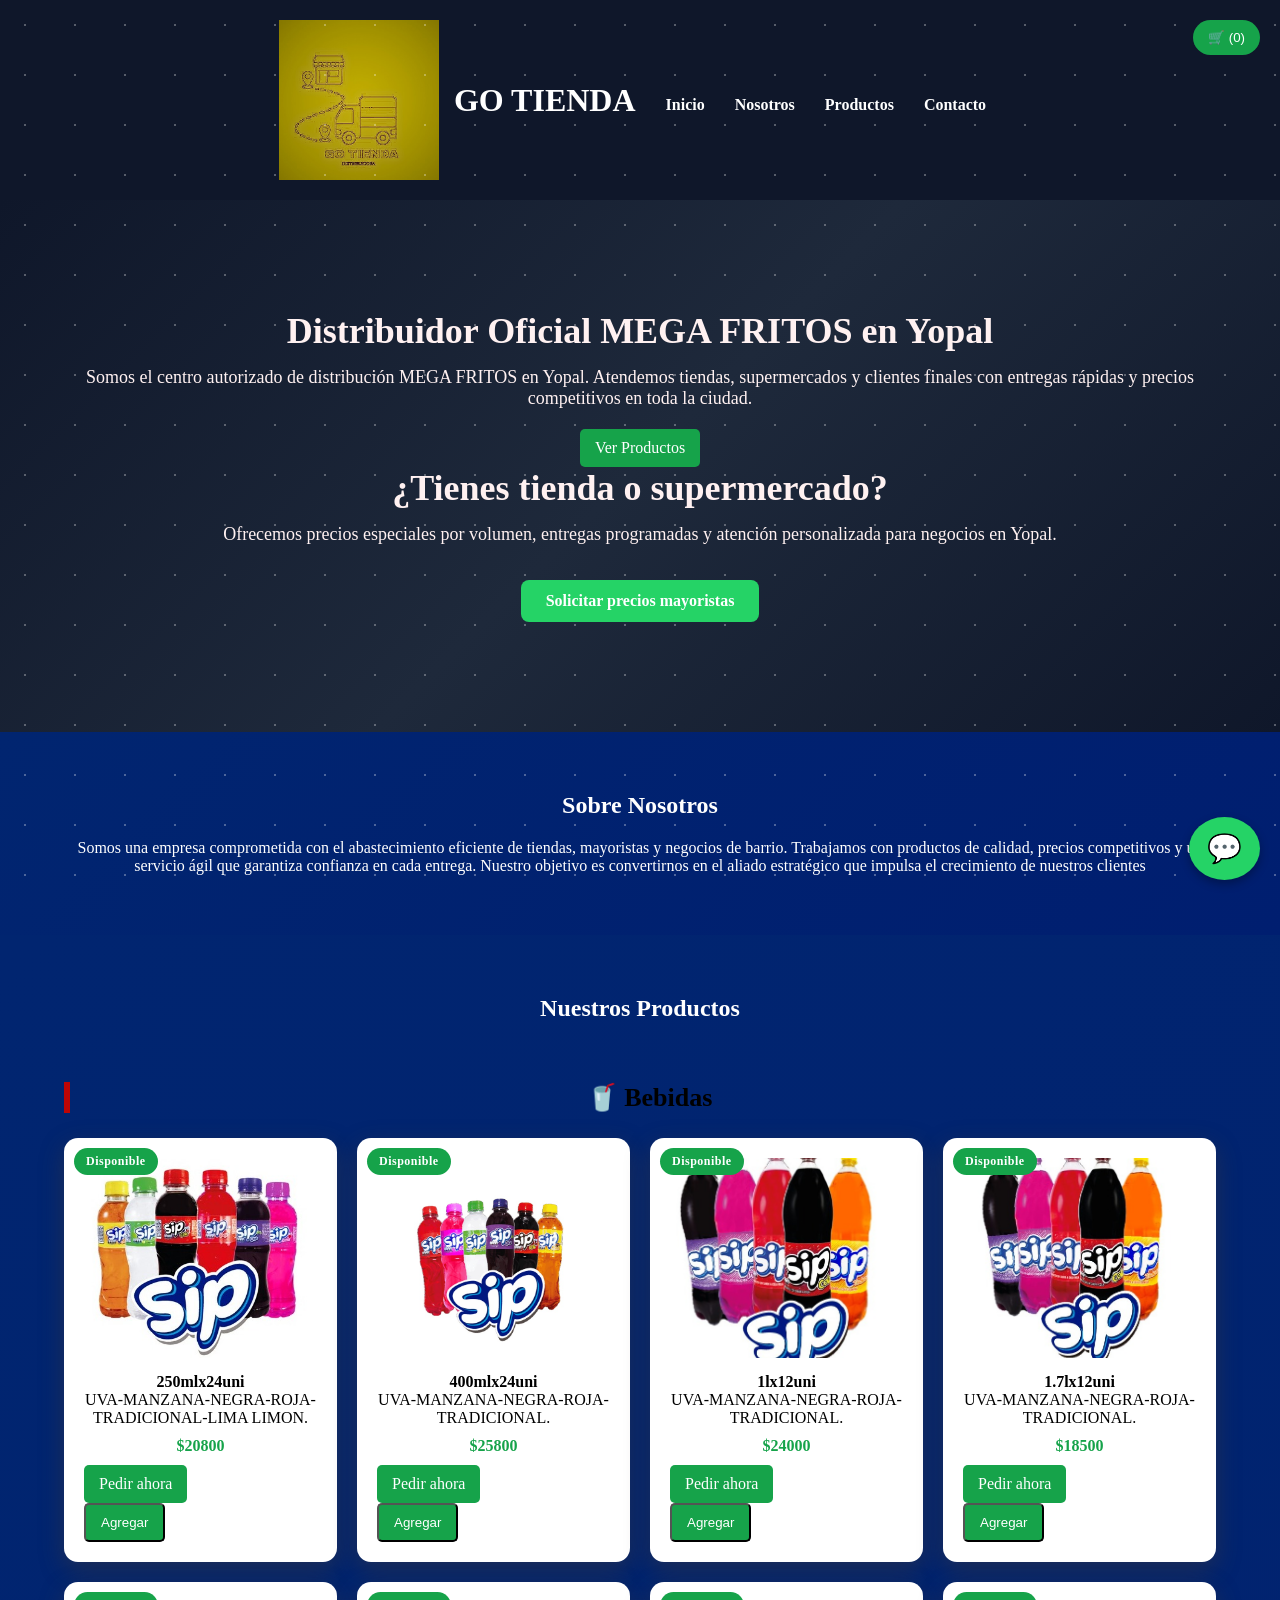
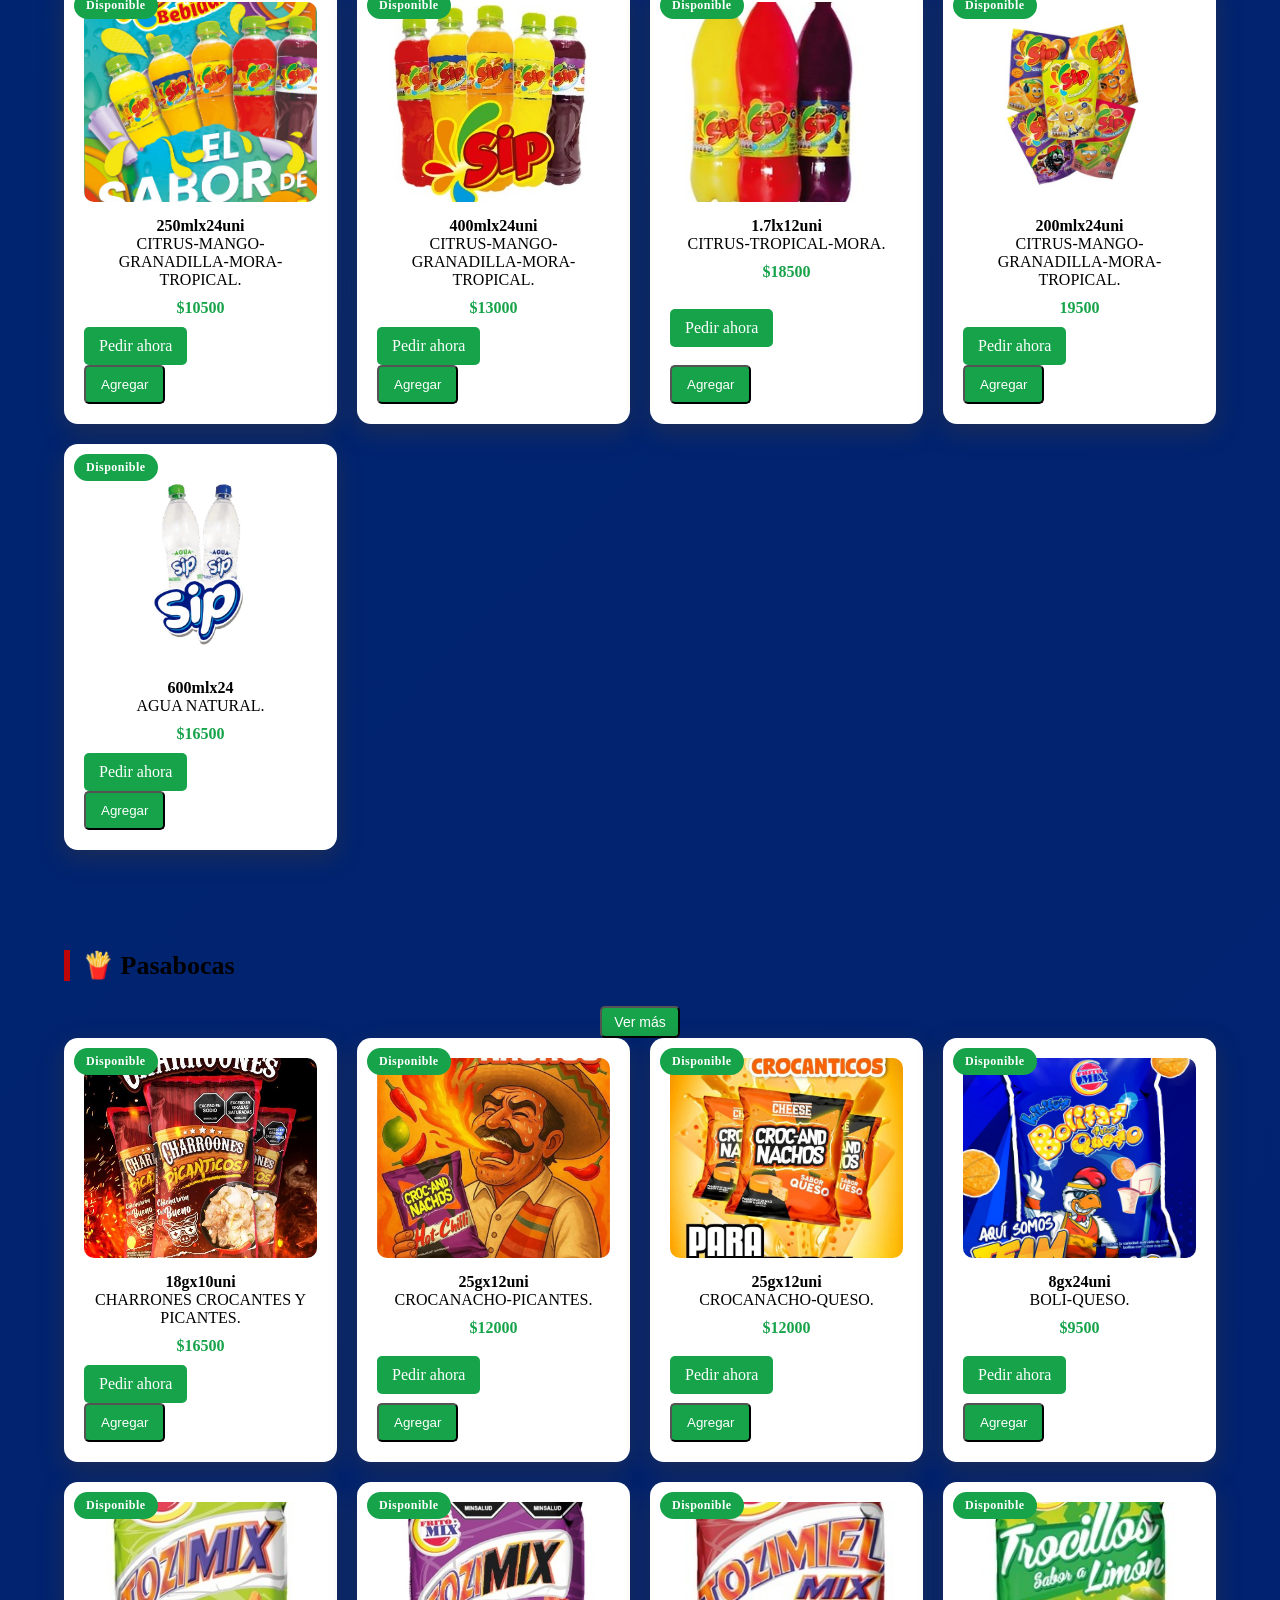
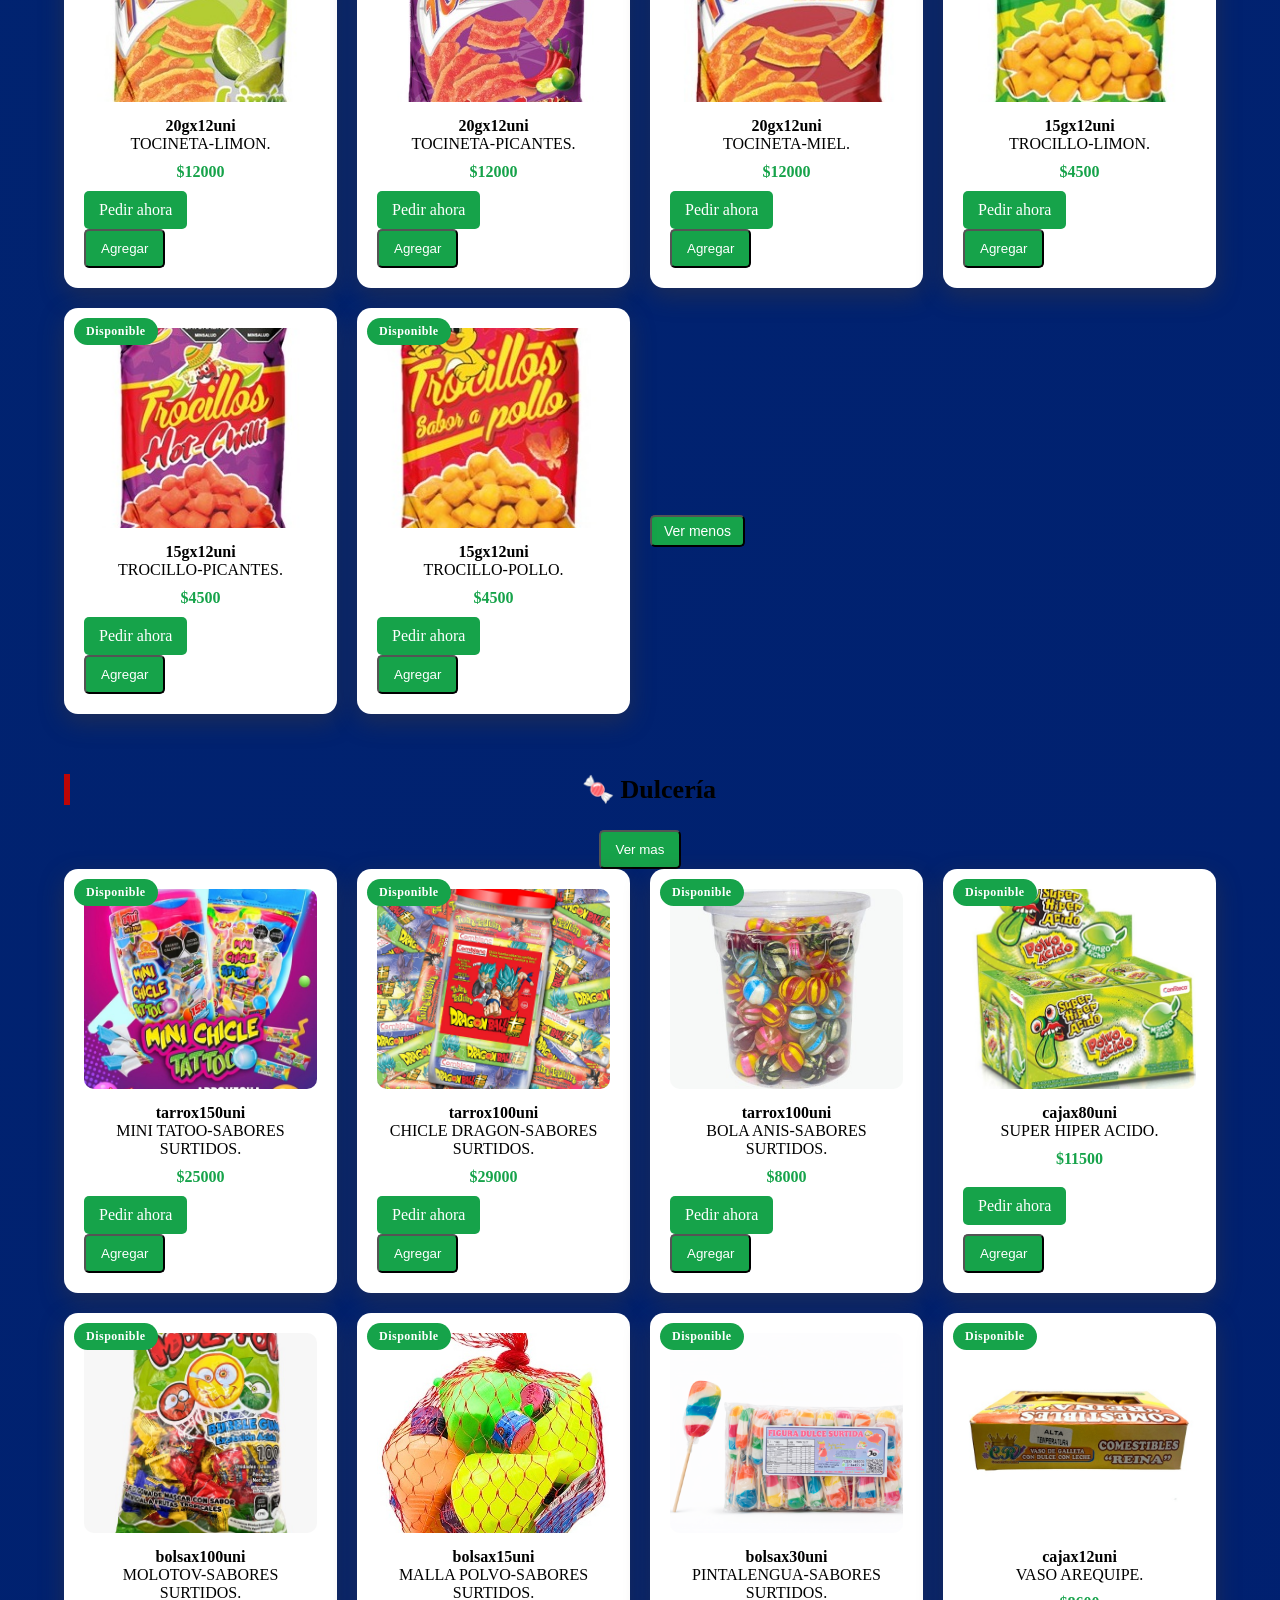
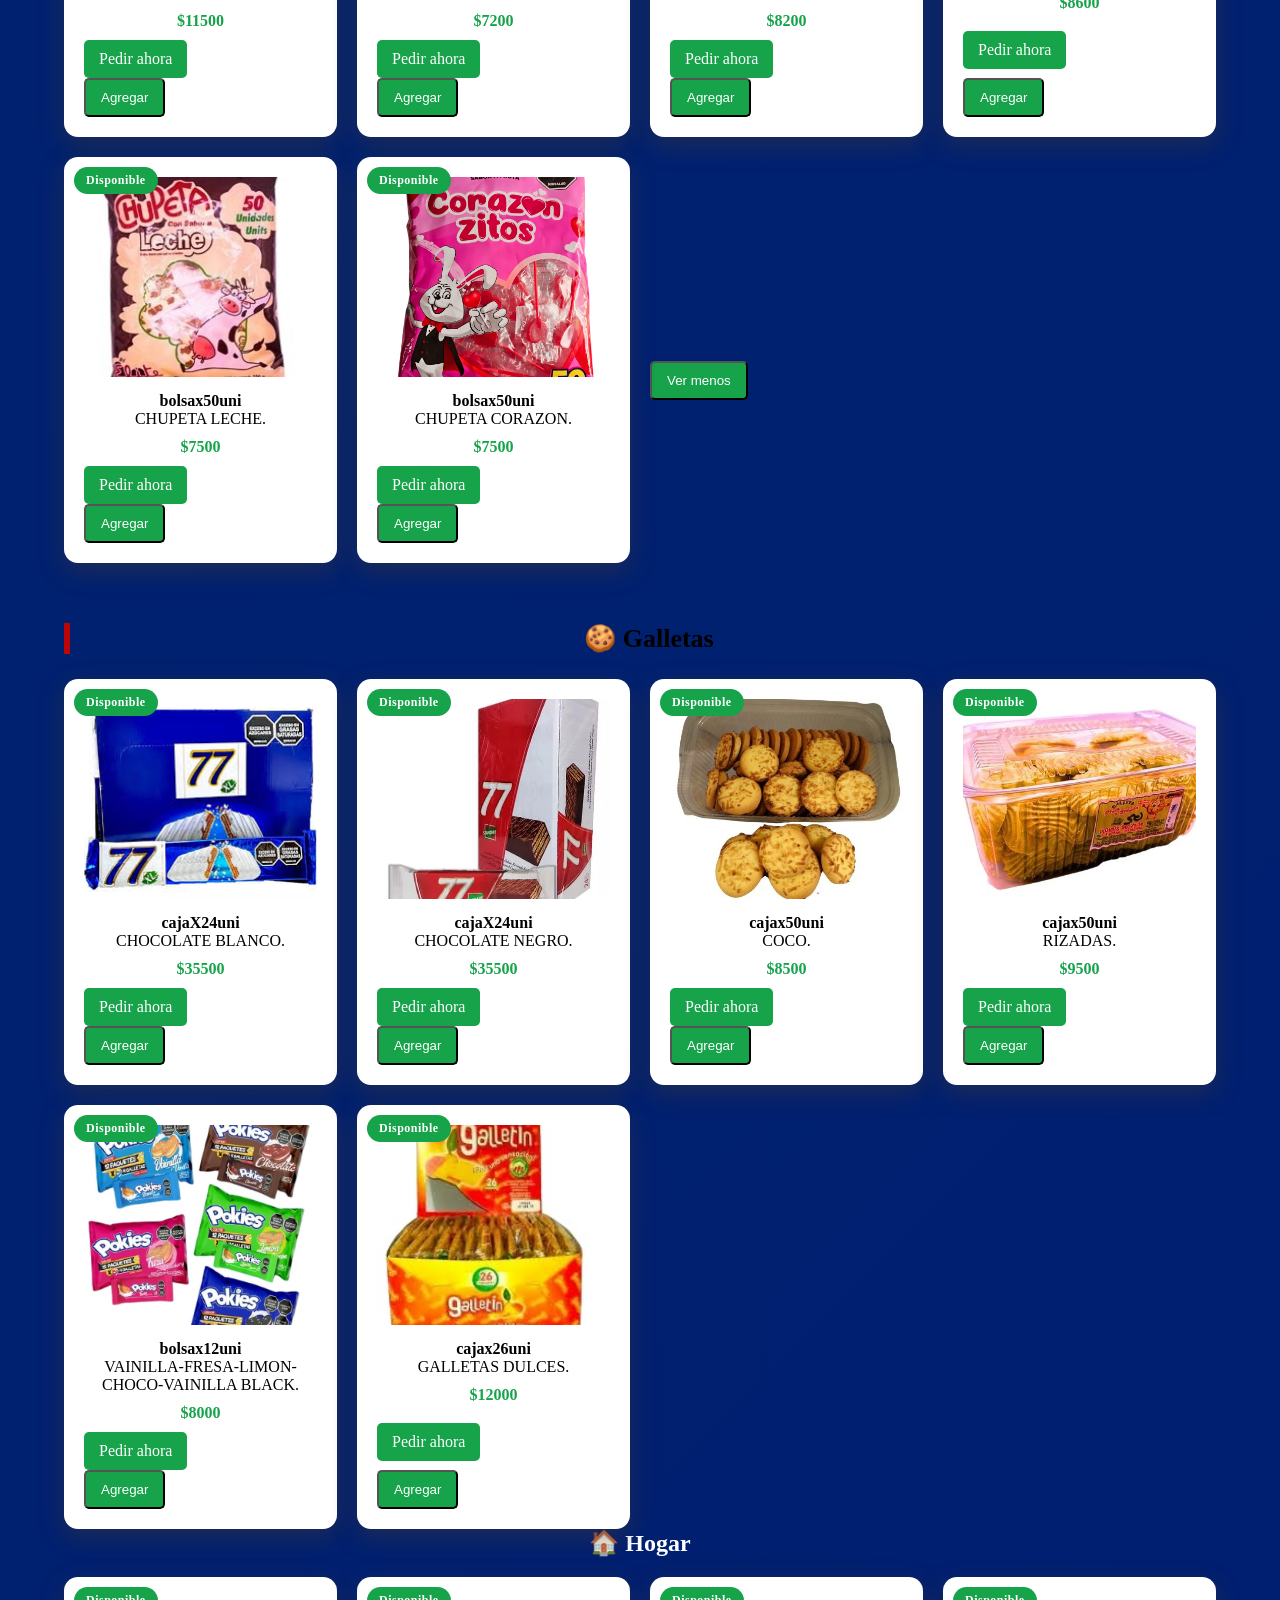
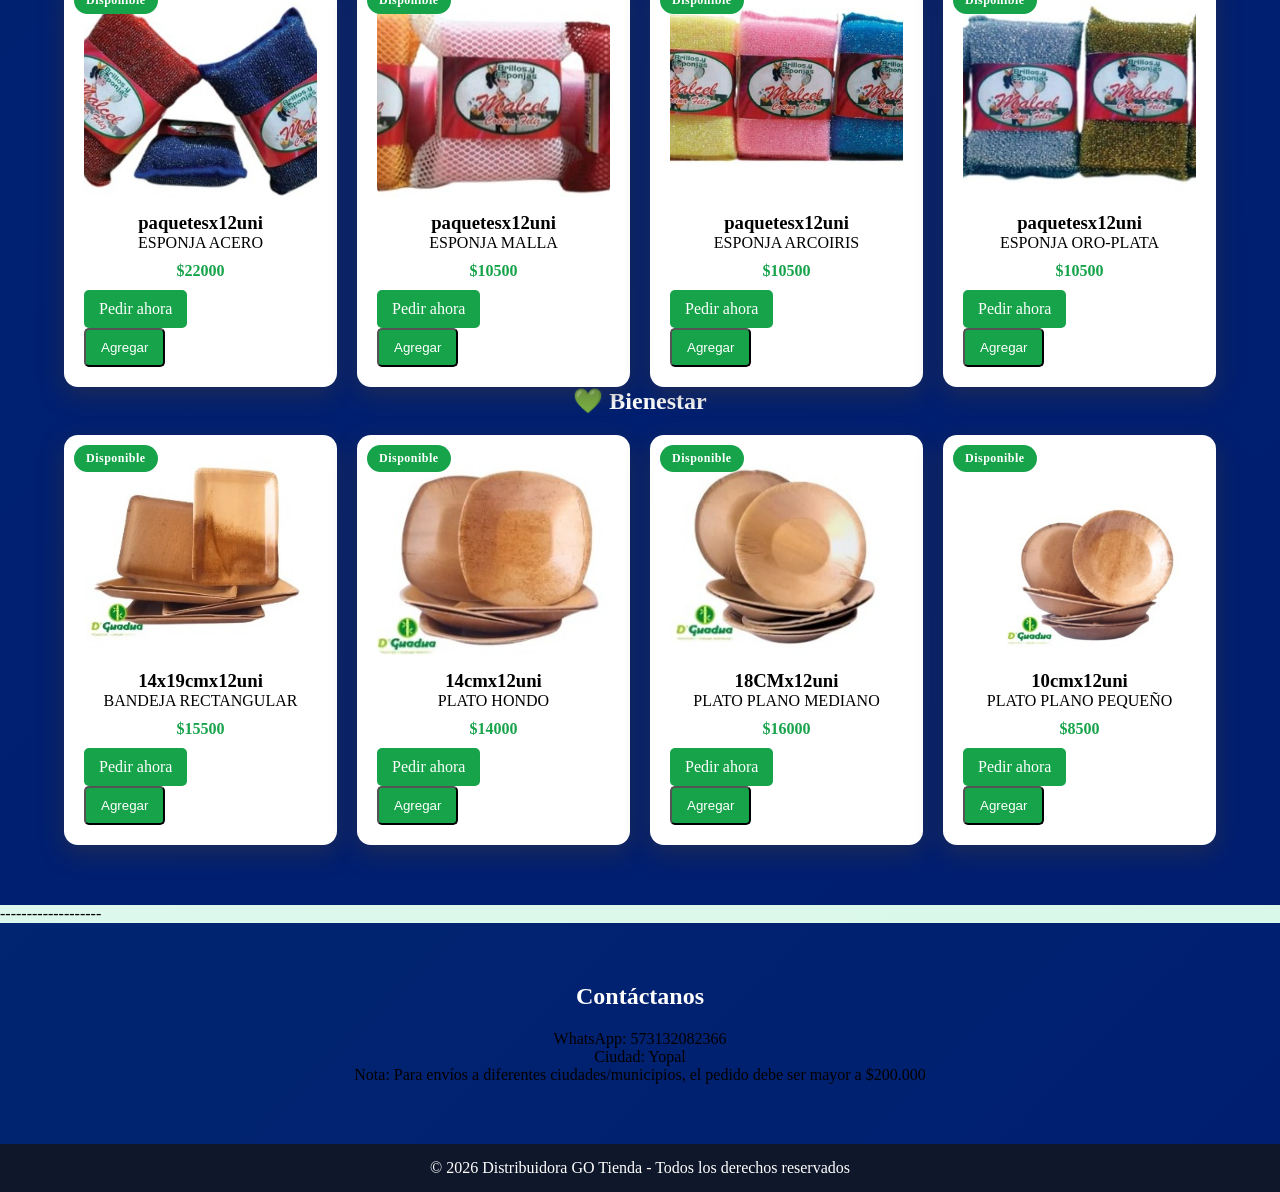
==== GO-tienda-main/GO-tienda-main/index.html @ f07f1692 "revisar" ====
<!DOCTYPE html>
<html lang="es">
<head>
    <meta charset="UTF-8">
    <meta name="viewport" content="width=device-width, initial-scale=1.0">
    <title>GO TIENDA</title>
    <link rel="stylesheet" href="css/estilos.css?v=1">
</head>
<body>

<!-- ================= HEADER ================= -->
<header>
    <div class="contenedor header-flex">
        <img src="img/logo.png" alt="Logo GO TIENDA" class="logo">
        <h1>GO TIENDA</h1>
             <nav>
            <ul>
                <li><a href="#inicio">Inicio</a></li>
                <li><a href="#nosotros">Nosotros</a></li>
                <li><a href="#productos">Productos</a></li>
                <li><a href="#contacto">Contacto</a></li>
            </ul>
            </nav>
               <button id="btnCarrito" class="boton-carrito">
             🛒 (<span id="contadorCarrito">0</span>)
              </button>
     </div>
</header>


<!-- ================= HERO ================= -->
<section class="hero" id="inicio">
    <div class="contenedor">
        <section class="autoridad">
           <h2>Distribuidor Oficial MEGA FRITOS en Yopal</h2>
             <p> Somos el centro autorizado de distribución MEGA FRITOS en Yopal. Atendemos tiendas, supermercados y clientes finales con entregas rápidas y precios competitivos en toda la ciudad. </p>
          </section>
        <a href="#productos" class="boton">Ver Productos</a>
        <section class="mayoristas">
  <h2>¿Tienes tienda o supermercado?</h2>
  <p> Ofrecemos precios especiales por volumen, entregas programadas y atención personalizada para negocios en Yopal. </p>
<a class="btn-mayorista"
     href="https://wa.me/573132082366?text=Hola,%20quiero%20información%20sobre%20precios%20mayoristas" target="_blank">
     Solicitar precios mayoristas </a>
         </section>
    </div>
</section>

<!-- ================= NOSOTROS ================= -->
<section id="nosotros" class="seccion">
    <div class="contenedor">
        <h2>Sobre Nosotros</h2>
        <p>Somos una empresa comprometida con el abastecimiento eficiente de tiendas, mayoristas y negocios de barrio. Trabajamos con productos de calidad, precios competitivos y un servicio ágil que garantiza confianza en cada entrega. Nuestro objetivo es convertirnos en el aliado estratégico que impulsa el crecimiento de nuestros clientes</p>
    </div>
</section>
<!-- ================= PRODUCTOS ================= -->
     <section id="productos" class="seccion">
         <div class="contenedor">
        <h2>Nuestros Productos</h2>
        <!-- ================= BEBIDAS ================= -->
        <h3 class="categoria">🥤 Bebidas</h3>
        <div class="productos-grid">

            <!-- PRODUCTO 1-->
            <div class="producto">
                <span class="estado disponible">Disponible</span>
                <img src="img/liquidos/gaseosa250.jpeg" alt="Bebidas">
                <h4>250mlx24uni</h4>
                <p>UVA-MANZANA-NEGRA-ROJA-TRADICIONAL-LIMA LIMON.</p>
                <p class="precio">$20800</p>
                <a href="https://wa.me/573132082366?text=Hola,%20quiero%20información%20sobre%20gaseosa250ml%20en%20bebidas." target="_blank" class="boton">
                    Pedir ahora
                </a>
                <button class="boton agregar-carrito" data-nombre="gaseosa250ml" data-precio="20800">Agregar</button>

            </div>
            <!-- ===== PRODUCTO 2 ===== -->
<div class="producto">
    <span class="estado disponible">Disponible</span>
    <img src="img/liquidos/gaseosa400.jpg" alt="Bebidas">
    <h4>400mlx24uni</h4>
    <p>UVA-MANZANA-NEGRA-ROJA-TRADICIONAL.</p>
    <p class="precio">$25800</p>
    <a href="https://wa.me/573132082366?text=Hola,%20quiero%20informacion%20sobre%20gaseosa400ml%20en%20bebidas." target="_blank" class="boton">
        Pedir ahora
    </a>
    <button class="boton agregar-carrito" data-nombre="gaseosa400ml" data-precio="25800">Agregar</button>  

</div>
<!-- ===== PRODUCTO 3 ===== -->
<div class="producto">
    <span class="estado disponible">Disponible</span>
    <img src="img/liquidos/gaseosa1l.jpeg" alt="Bebidas">
    <h4>1lx12uni</h4>
    <p>UVA-MANZANA-NEGRA-ROJA-TRADICIONAL.</p>
    <p class="precio">$24000</p>
    <a href="https://wa.me/573132082366?text=Hola,%20quiero%20informacion%20sobre%20gaseosa1l%20en%20bebidas." target="_blank" class="boton">
        Pedir ahora
    </a>
    <button class="boton agregar-carrito" data-nombre="gaseosa1l" data-precio="24000">Agregar</button>
    
</div>
<!-- ===== PRODUCTO 4 ===== -->
<div class="producto">
    <span class="estado disponible">Disponible</span>
    <img src="img/liquidos/gaseosa1.7l.jpeg" alt="Bebidas">
    <h4>1.7lx12uni</h4>
    <p>UVA-MANZANA-NEGRA-ROJA-TRADICIONAL.</p>
    <p class="precio">$18500</p>
    <a href="https://wa.me/573132082366?text=Hola,%20quiero%20informacion%20sobre%20gaseosa1.7l%20en%20bebidas." target="_blank" class="boton">
        Pedir ahora
    </a>
    <button class="boton agregar-carrito" data-nombre="gaseosa1.7l" data-precio="18500">Agregar</button>

</div>
<!-- ===== PRODUCTO 5 ===== -->
<div class="producto">
    <span class="estado disponible">Disponible</span>
    <img src="img/liquidos/jusgos250.jpeg" alt="Bebidas">
    <h4>250mlx24uni</h4>
    <p>CITRUS-MANGO-GRANADILLA-MORA-TROPICAL.</p>
    <p class="precio">$10500</p>
    <a href="https://wa.me/573132082366?text=Hola,%20quiero%20informacion%20sobre%20jugo250ml%20en%20bebidas." target="_blank" class="boton">
        Pedir ahora
    </a>
    <button class="boton agregar-carrito" data-nombre="jugos250ml" data-precio="10500">Agregar</button>

</div>
<!-- ===== PRODUCTO 6 ===== -->
<div class="producto">
    <span class="estado disponible">Disponible</span>
    <img src="img/liquidos/jugos400.jpeg" alt="Bebidas">
    <h4>400mlx24uni</h4>
    <p>CITRUS-MANGO-GRANADILLA-MORA-TROPICAL.</p>
    <p class="precio">$13000</p>
    <a href="https://wa.me/573132082366?text=Hola,%20quiero%20informacion%20sobre%20jugo400ml%20en%20bebidas." target="_blank" class="boton">
        Pedir ahora
    </a>
     <button class="boton agregar-carrito" data-nombre="jugos400ml" data-precio="13000">Agregar</button>

</div>
<!-- ===== PRODUCTO 7 ===== -->
<div class="producto">
    <span class="estado disponible">Disponible</span>
    <img src="img/liquidos/jugos1.7l.jpeg" alt="Bebidas">
    <h4>1.7lx12uni</h4>
    <p>CITRUS-TROPICAL-MORA.</p>
    <p class="precio">$18500</p>
    <a href="https://wa.me/573132082366?text=Hola,%20quiero%20informacion%20sobre%20jugo1.7l%20en%20bebidas." target="_blank" class="boton">
        Pedir ahora
    </a>
     <button class="boton agregar-carrito" data-nombre="jugos1.7l" data-precio="18500">Agregar</button>

</div>
<!-- ===== PRODUCTO 8 ===== -->
<div class="producto">
    <span class="estado disponible">Disponible</span>
    <img src="img/liquidos/jugos200.jpeg" alt="Bebidas">
    <h4>200mlx24uni</h4>
    <p>CITRUS-MANGO-GRANADILLA-MORA-TROPICAL.</p>
    <p class="precio">19500</p>
    <a href="https://wa.me/573132082366?text=Hola,%20quiero%20pedir%20informacion%20sobre%20jugo200ml%20en%20bebidas." target="_blank" class="boton">
        Pedir ahora
    </a>
     <button class="boton agregar-carrito" data-nombre="jugos200ml" data-precio="19500">Agregar</button>

</div>
<!-- ===== PRODUCTO 9 ===== -->
<div class="producto">
    <span class="estado disponible">Disponible</span>
    <img src="img/liquidos/aguanatur.jpg" alt="Bebidas">
    <h4>600mlx24</h4>
    <p>AGUA NATURAL.</p>
    <p class="precio">$16500</p>
    <a href="https://wa.me/573132082366?text=Hola,%20quiero%20informacion%20sobre%20aguanatural600ml%20en%20bebidas." target="_blank" class="boton">
        Pedir ahora
    </a>
     <button class="boton agregar-carrito" data-nombre="aguanatur600ml" data-precio="16500">Agregar</button>

</div>

</div>

        <!-- ================= PASABOCAS ================= -->
        <div class="categoria-flex">
            <h3 class="categoria">🍟 Pasabocas</h3>
        </div>
           <div>
          <button id="btnPasabocas" class="boton boton-ver" onclick="togglePasabocas()">
            Ver más
           </button>
        </div>

          <div class="productos-grid">
            <!-- ================= PRODUCTO 1 ================= -->
            <div class="producto">
                <span class="estado disponible">Disponible</span>
                <img src="img/paquetes/charronespic.jpeg" alt="Pasabocas">
                <h4>18gx10uni</h4>
                <p>CHARRONES CROCANTES Y PICANTES.</p>
                <p class="precio">$16500</p>
                <a href="https://wa.me/573132082366?text=Hola,%20quiero%20información%20sobre%20charronespic%20en%20pasabocas." target="_blank" class="boton">
                    Pedir ahora
                </a>
                <button class="boton agregar-carrito" data-nombre="charronespic" data-precio="16500">Agregar</button>

            </div>
<!-- ================= PRODUCTO 2 ================= -->
            <div class="producto">
                <span class="estado disponible">Disponible</span>
                <img src="img/paquetes/nachopic.jpeg" alt="Pasabocas">
                <h4>25gx12uni</h4>
                <p>CROCANACHO-PICANTES.</p>
                <p class="precio">$12000</p>
                <a href="https://wa.me/573132082366?text=Hola,%20quiero%20información%20sobre%20nachopic%20en%20pasabocas." target="_blank" class="boton">
                    Pedir ahora
                </a>
                  <button class="boton agregar-carrito" data-nombre="nachopic" data-precio="12000">Agregar</button>

            </div>
<!-- ================= PRODUCTO 3 ================= -->
            <div class="producto">
                <span class="estado disponible">Disponible</span>
                <img src="img/paquetes/nachoque.jpeg" alt="Pasabocas">
                <h4>25gx12uni</h4>
                <p>CROCANACHO-QUESO.</p>
                <p class="precio">$12000</p>
                <a href="https://wa.me/573132082366?text=Hola,%20quiero%20información%20sobre%20nachosque%20en%20pasabocas." target="_blank" class="boton">
                    Pedir ahora
                </a>
                  <button class="boton agregar-carrito" data-nombre="nachoque" data-precio="12000">Agregar</button>

            </div>
<!-- ================= PRODUCTO 4 ================= -->
            <div class="producto">
                <span class="estado disponible">Disponible</span>
                <img src="img/paquetes/bolique.jpeg" alt="Pasabocas">
                <h4>8gx24uni</h4>
                <p>BOLI-QUESO.</p>
                <p class="precio">$9500</p>
                <a href="https://wa.me/573132082366?text=Hola,%20quiero%20información%20sobre%20bolique%20en%20pasabocas." target="_blank" class="boton">
                    Pedir ahora
                </a>
                  <button class="boton agregar-carrito" data-nombre="bolique" data-precio="9500">Agregar</button>

            </div>
             <!-- ================= PRODUCTO 5 ================= -->
            <div class="producto">
                <span class="estado disponible">Disponible</span>
                <img src="img/paquetes/toclim.jpeg" alt="Pasabocas">
                <h4>20gx12uni</h4>
                <p>TOCINETA-LIMON.</p>
                <p class="precio">$12000</p>
                <a href="https://wa.me/573132082366?text=Hola,%20quiero%20información%20sobre%20toclim%20en%20pasabocas." target="_blank" class="boton">
                    Pedir ahora
                </a>
                  <button class="boton agregar-carrito" data-nombre="toclim" data-precio="12000">Agregar</button>

            </div>
<!-- ================= PRODUCTO 6 ================= -->
            <div class="producto">
                <span class="estado disponible">Disponible</span>
                <img src="img/paquetes/tocpic.jpeg" alt="Pasabocas">
                <h4>20gx12uni</h4>
                <p>TOCINETA-PICANTES.</p>
                <p class="precio">$12000</p>
                <a href="https://wa.me/573132082366?text=Hola,%20quiero%20información%20sobre%20tocpic%20en%20pasabocas." target="_blank" class="boton">
                    Pedir ahora
                </a>
                  <button class="boton agregar-carrito" data-nombre="tocpic" data-precio="12000">Agregar</button>

            </div>
<!-- ================= PRODUCTO 7 ================= -->
            <div class="producto">
                <span class="estado disponible">Disponible</span>
                <img src="img/paquetes/tocmie.jpeg" alt="Pasabocas">
                <h4>20gx12uni</h4>
                <p>TOCINETA-MIEL.</p>
                <p class="precio">$12000</p>
                <a href="https://wa.me/573132082366?text=Hola,%20quiero%20información%20sobre%20tocmie%20en%20pasabocas." target="_blank" class="boton">
                    Pedir ahora
                </a>
                  <button class="boton agregar-carrito" data-nombre="tocmie" data-precio="12000">Agregar</button>

            </div>
<!-- ================= PRODUCTO 8 ================= -->
            <div class="producto">
                <span class="estado disponible">Disponible</span>
                <img src="img/paquetes/troclim.jpeg" alt="Pasabocas">
                <h4>15gx12uni</h4>
                <p>TROCILLO-LIMON.</p>
                <p class="precio">$4500</p>
                <a href="https://wa.me/573132082366?text=Hola,%20quiero%20información%20sobre%20troclim%20en%20pasabocas." target="_blank" class="boton">
                    Pedir ahora
                </a>
                  <button class="boton agregar-carrito" data-nombre="troclim" data-precio="4500">Agregar</button>

            </div>
            
<!-- ================= PRODUCTO 9 ================= -->
            <div class="producto">
                <span class="estado disponible">Disponible</span>
                <img src="img/paquetes/trocpic.jpeg" alt="Pasabocas">
                <h4>15gx12uni</h4>
                <p>TROCILLO-PICANTES.</p>
                <p class="precio">$4500</p>
                <a href="https://wa.me/573132082366?text=Hola,%20quiero%20información%20sobre%20trocpic%20en%20pasabocas." target="_blank" class="boton">
                    Pedir ahora
                </a>
                  <button class="boton agregar-carrito" data-nombre="trocpic" data-precio="4500">Agregar</button>

            </div>
            
<!-- ================= PRODUCTO 10 ================= -->
            <div class="producto">
                <span class="estado disponible">Disponible</span>
                <img src="img/paquetes/trocpol.jpeg" alt="Pasabocas">
                <h4>15gx12uni</h4>
                <p>TROCILLO-POLLO.</p>
                <p class="precio">$4500</p>
                <a href="https://wa.me/573132082366?text=Hola,%20quiero%20información%20sobre%20trocpol%20en%20pasabocas." target="_blank" class="boton">
                    Pedir ahora
                </a>
                  <button class="boton agregar-carrito" data-nombre="trocpol" data-precio="4500">Agregar</button>

            </div>
    <!-- ================= PRODUCTO 11 ================= -->
            <div class="producto oculto-pasabocas">
            <span class="estado disponible">Disponible</span>
            <img src="img/paquetes/gritsnat9.jpeg" alt="Pasabocas">
              <h4>9gx12uni</h4>
              <p>GRITS-NATURAL.</p>
            <p class="precio">$4500</p>
             <a href="https://wa.me/573132082366?text=Hola,%20quiero%20información%20sobre%20gritsnat9%20en%20pasabocas." target="_blank" class="boton">
               Pedir ahora
               </a>
             <button class="boton agregar-carrito" data-nombre="gritsnat9" data-precio="4500">Agregar</button>

            </div>
            <!-- ================= PRODUCTO 12 ================= -->
            <div class="producto oculto-pasabocas">
            <span class="estado disponible">Disponible</span>
            <img src="img/paquetes/gritspol9.jpeg" alt="Pasabocas">
                  <h4>9gx12uni</h4>
                 <p>GRITS-POLLO.</p>
                   <p class="precio">$4500</p>
                  <a href="https://wa.me/573132082366?text=Hola,%20quiero%20información%20sobre%20gritspol9%20en%20pasabocas." target="_blank" class="boton">
                    Pedir ahora
                </a>
                  <button class="boton agregar-carrito" data-nombre="gritspol9" data-precio="4500">Agregar</button>

            </div>
        <!-- ================= PRODUCTO 13 ================= -->
            <div class="producto oculto-pasabocas">
            <span class="estado disponible">Disponible</span>
    <img src="img/paquetes/gritscara9.jpeg" alt="Pasabocas">
    <h4>9gx12uni</h4>
    <p>GRITS-CARAMELO.</p>
    <p class="precio">$4500</p>
    <a href="https://wa.me/573132082366?text=Hola,%20quiero%20información%20sobre%20gritscara9%20en%20pasabocas." target="_blank" class="boton">
                    Pedir ahora
                </a>
      <button class="boton agregar-carrito" data-nombre="gritscara9" data-precio="4500">Agregar</button>

            </div>
            <!-- ================= PRODUCTO 14 ================= -->
            <div class="producto oculto-pasabocas">
            <span class="estado disponible">Disponible</span>
    <img src="img/paquetes/gritspic9.jpeg" alt="Pasabocas">
    <h4>9gx12uni</h4>
    <p>GRITS-PICANTES.</p>
    <p class="precio">$4500</p>
    <a href="https://wa.me/573132082366?text=Hola,%20quiero%20información%20sobre%20gritspic9%20en%20pasabocas." target="_blank" class="boton">
                    Pedir ahora
                </a>
      <button class="boton agregar-carrito" data-nombre="gritspic9" data-precio="1800">4500</button>

            </div>
            <!-- ================= PRODUCTO 15 ================= -->
            <div class="producto oculto-pasabocas">
            <span class="estado disponible">Disponible</span>
    <img src="img/paquetes/gristcara33.jpeg" alt="Pasabocas">
    <h4>33gx12uni</h4>
    <p>GRITS-CARAMELO.</p>
    <p class="precio">$10200</p>
    <a href="https://wa.me/573132082366?text=Hola,%20quiero%20información%20sobre%20gritscara33%20en%20pasabocas." target="_blank" class="boton">
                    Pedir ahora
                </a>
      <button class="boton agregar-carrito" data-nombre="gristcara33" data-precio="10200">Agregar</button>

            </div>
            <!-- ================= PRODUCTO 16 ================= -->
            <div class="producto oculto-pasabocas">
            <span class="estado disponible">Disponible</span>
    <img src="img/paquetes/gritspic33.jpeg" alt="Pasabocas">
    <h4>33gx12uni</h4>
    <p>GRITS-PICANTES.</p>
    <p class="precio">$10200</p>
    <a href="https://wa.me/573132082366?text=Hola,%20quiero%20información%20sobre%20gritspic33%20en%20pasabocas." target="_blank" class="boton">
                    Pedir ahora
                </a>
      <button class="boton agregar-carrito" data-nombre="gritspic33 " data-precio="10200">Agregar</button>

            </div>
        <!-- ================= PRODUCTO 17 ================= -->
            <div class="producto oculto-pasabocas">
            <span class="estado disponible">Disponible</span>
    <img src="img/paquetes/gritsque33.jpeg" alt="Pasabocas">
    <h4>33gx12uni</h4>
    <p>GRITS-QUESO.</p>
    <p class="precio">$10200</p>
    <a href="https://wa.me/573132082366?text=Hola,%20quiero%20información%20sobre%20gritsque33%20en%20pasabocas." target="_blank" class="boton">
                    Pedir ahora
                </a>
      <button class="boton agregar-carrito" data-nombre="gritsque33" data-precio="10200">Agregar</button>

            </div>
            <!-- ================= PRODUCTO 18 ================= -->
            <div class="producto oculto-pasabocas">
            <span class="estado disponible">Disponible</span>
    <img src="img/paquetes/gritsnat33.jpeg" alt="Pasabocas">
    <h4>33gx12uni</h4>
    <p>GRITS-NATURAL.</p>
    <p class="precio">$10200</p>
    <a href="https://wa.me/573132082366?text=Hola,%20quiero%20información%20sobre%20gritsnat33%20en%20pasabocas." target="_blank" class="boton">
                    Pedir ahora
                </a>
      <button class="boton agregar-carrito" data-nombre="gritsnat33" data-precio="1800">Agregar</button>

            </div>
            <!-- ================= PRODUCTO 19 ================= -->
            <div class="producto oculto-pasabocas">
            <span class="estado disponible">Disponible</span>
    <img src="img/paquetes/gritsque50.jpeg" alt="Pasabocas">
    <h4>50gx6uni</h4>
    <p>GRITS-QUESO.</p>
    <p class="precio">$7500</p>
    <a href="https://wa.me/573132082366?text=Hola,%20quiero%20información%20sobre%20gritsque50%20en%20pasabocas." target="_blank" class="boton">
                    Pedir ahora
                </a>
      <button class="boton agregar-carrito" data-nombre="gritsque50 " data-precio="7500">Agregar</button>

            </div>
            <!-- ================= PRODUCTO 20 ================= -->

            <div class="producto oculto-pasabocas">
            <span class="estado disponible">Disponible</span>
    <img src="img/paquetes/gritsnat50.jpeg" alt="Pasabocas">
    <h4>50gx6uni</h4>
    <p>GRITS-NATURAL.</p>
    <p class="precio">$7500</p>
    <a href="https://wa.me/573132082366?text=Hola,%20quiero%20información%20sobre%20gritsnat50%20en%20pasabocas." target="_blank" class="boton">
                    Pedir ahora
                </a>
      <button class="boton agregar-carrito" data-nombre="gritsnat50 " data-precio="7500">Agregar</button>

            </div>
        <!-- ================= PRODUCTO 21 ================= -->
    <div class="producto oculto-pasabocas">
    <span class="estado disponible">Disponible</span>
    <img src="img/paquetes/gritscara70.jpeg" alt="Pasabocas">
    <h4>70gx6uni</h4>
    <p>GRITS-CARAMELO.</p>
    <p class="precio">$9000</p>
    <a href="https://wa.me/573132082366?text=Hola,%20quiero%20información%20sobre%20gritscara70%20en%20pasabocas." target="_blank" class="boton">
                    Pedir ahora
                </a>
      <button class="boton agregar-carrito" data-nombre="gritscara70" data-precio="9000">Agregar</button>
    </div>
      <!-- ================= PRODUCTO 22 ================= -->
            <div class="producto oculto-pasabocas">
            <span class="estado disponible">Disponible</span>
    <img src="img/paquetes/rulizz.jpg" alt="Pasabocas">
    <h4>35gx18uni</h4>
    <p>RULIZZ-LIMON-PICANTES-MAYONESA-POLLO.</p>
    <p class="precio">$26000</p>
    <a href="https://wa.me/573132082366?text=Hola,%20quiero%20información%20sobre%20rulizz%20en%20pasabocas." target="_blank" class="boton">
                    Pedir ahora
                </a>
      <button class="boton agregar-carrito" data-nombre="rulizz " data-precio="26000">Agregar</button>

            </div>
            <!-- ================= PRODUCTO 23 ================= -->
            <div class="producto oculto-pasabocas">
            <span class="estado disponible">Disponible</span>
    <img src="img/paquetes/mezcladito.jpg" alt="Pasabocas">
    <h4>100gx1uni</h4>
    <p>MEZCLADITO-BBQ-NATURAL-LIMON.</p>
    <p class="precio">$3800</p>
    <a href="https://wa.me/573132082366?text=Hola,%20quiero%20información%20sobre%20mezcladito%20en%20pasabocas." target="_blank" class="boton">
                    Pedir ahora
                </a>
      <button class="boton agregar-carrito" data-nombre="mezcladito " data-precio="3800">Agregar</button>

            </div>
            <!-- ================= PRODUCTO 24 ================= -->
            <div class="producto oculto-pasabocas">
            <span class="estado disponible">Disponible</span>
    <img src="img/paquetes/liss.jpg" alt="Pasabocas">
    <h4>10x24uni</h4>
    <p>LISSITAZ-BBQ-POLLO-LIMON-MAYONESA-HOT CHILLI.</p>
    <p class="precio">$9500</p>
    <a href="https://wa.me/573132082366?text=Hola,%20quiero%20información%20sobre%20liss%20en%20pasabocas." target="_blank" class="boton">
                    Pedir ahora
                </a>
      <button class="boton agregar-carrito" data-nombre="liss" data-precio="9500">Agregar</button>

            </div>
        <!-- ================= PRODUCTO 25 ================= -->
            <div class="producto oculto-pasabocas">
            <span class="estado disponible">Disponible</span>
    <img src="img/paquetes/tradi.jpg" alt="Pasabocas">
    <h4>20gx12uni</h4>
    <p>TRADICIONALES-POLLO-LIMON-NAT- CHILE-MAYONESA.</p>
    <p class="precio">$12000</p>
    <a href="https://wa.me/573132082366?text=Hola,%20quiero%20información%20sobre%20tradi%20en%20pasabocas." target="_blank" class="boton">
                    Pedir ahora
                </a>
      <button class="boton agregar-carrito" data-nombre="tradi " data-precio="12000">Agregar</button>

            </div>
            <!-- ================= PRODUCTO 26 ================= -->
            <div class="producto oculto-pasabocas">
            <span class="estado disponible">Disponible</span>
    <img src="img/paquetes/mix.jpg" alt="Pasabocas">
    <h4>20gx12uni</h4>
    <p>MIX-LIMON-NATURAL-BBQ.</p>
    <p class="precio">$12000</p>
    <a href="https://wa.me/573132082366?text=Hola,%20quiero%20información%20sobre%20mix%20en%20pasabocas." target="_blank" class="boton">
                    Pedir ahora
                </a>
      <button class="boton agregar-carrito" data-nombre="mix " data-precio="12000">Agregar</button>

            </div>
            <!-- ================= PRODUCTO 27 ================= -->
            <div class="producto oculto-pasabocas">
            <span class="estado disponible">Disponible</span>
    <img src="img/paquetes/tostolim.jpeg" alt="Pasabocas">
    <h4>30gx12uni</h4>
    <p>TOSTONCITOS-LIMON.</p>
    <p class="precio">$12000</p>
    <a href="https://wa.me/573132082366?text=Hola,%20quiero%20información%20sobre%20tostolim%20en%20pasabocas." target="_blank" class="boton">
                    Pedir ahora
                </a>
      <button class="boton agregar-carrito" data-nombre="tostolim" data-precio="12000">Agregar</button>

            </div>
            <!-- ================= PRODUCTO 28 ================= -->
            <div class="producto oculto-pasabocas">
            <span class="estado disponible">Disponible</span>
    <img src="img/paquetes/tostomadu.jpeg" alt="Pasabocas">
    <h4>30gx12uni</h4>
    <p>TOSTONCITOS-MADURO.</p>
    <p class="precio">$12000</p>
    <a href="https://wa.me/573132082366?text=Hola,%20quiero%20información%20sobre%20tostomadu%20en%20pasabocas." target="_blank" class="boton">
                    Pedir ahora
                </a>
      <button class="boton agregar-carrito" data-nombre="tostomadu" data-precio="12000">Agregar</button>

            </div>



        <div class="categoria-flex">
          <button id="btnPasabocas" class="boton boton-ver" onclick="togglePasabocas()">
            Ver menos
           </button>
          </div>
    </div>
             <!-- ================= DULCERÍA ================= -->
               <h3 class="categoria">🍬 Dulcería</h3>
               <div style="text-align:center; margin-top:20px;">
               <button id="btnDulceria" class="boton" onclick="toggleDulceria()">
               Ver mas
               </button>
               </div>

           <div class="productos-grid">
            <!-- PRODCUTO 1 -->
            <div class="producto">
                <span class="estado disponible">Disponible</span>
                <img src="img/dulceria/minichicle.jpeg" alt="Dulces">
                <h4>tarrox150uni</h4>
                <p>MINI TATOO-SABORES SURTIDOS.</p>
                <p class="precio">$25000</p>
                <a href="https://wa.me/573132082366?text=Hola,%20quiero%20información%20sobre%20minichicle%20en%20dulces." target="_blank" class="boton">
                    Pedir ahora
                </a>
                <button class="boton agregar-carrito" data-nombre="minichicle" data-precio="25000">Agregar</button>

            </div>
    
            <!-- PRODUCTO 2 -->
            <div class="producto">
                <span class="estado disponible">Disponible</span>
                <img src="img/dulceria/chicledragon.jpeg" alt="Dulces">
                <h4>tarrox100uni</h4>
                <p>CHICLE DRAGON-SABORES SURTIDOS.</p>
                <p class="precio">$29000</p>
                <a href="https://wa.me/573132082366?text=Hola,%20quiero%20información%20sobre%20chicledragon%20en%20dulces." target="_blank" class="boton">
                    Pedir ahora
                </a>
                <button class="boton agregar-carrito" data-nombre="chicledragon" data-precio="29000">Agregar</button>

            </div>
            <!-- PRODCUTO 3 -->
            <div class="producto">
                <span class="estado disponible">Disponible</span>
                <img src="img/dulceria/bolanis.jpeg" alt="Dulces">
                <h4>tarrox100uni</h4>
                <p>BOLA ANIS-SABORES SURTIDOS.</p>
                <p class="precio">$8000</p>
                <a href="https://wa.me/573132082366?text=Hola,%20quiero%20información%20sobre%20bolanis%20en%20dulces." target="_blank" class="boton">
                    Pedir ahora
                </a>
                <button class="boton agregar-carrito" data-nombre="bolanis" data-precio="8000">Agregar</button>

            </div>
            <!-- PRODUCTO 4 -->
            <div class="producto">
                <span class="estado disponible">Disponible</span>
                <img src="img/dulceria/superhiperaci.jpeg" alt="Dulces">
                <h4>cajax80uni</h4>
                <p>SUPER HIPER ACIDO.</p>
                <p class="precio">$11500</p> 
                <a href="https://wa.me/573132082366?text=Hola,%20quiero%20información%20sobre%20superhiperaci%20en%20dulces." target="_blank" class="boton">
                    Pedir ahora
                </a>
                <button class="boton agregar-carrito" data-nombre="superhiperaci" data-precio="11500">Agregar</button>

            </div>
            <!-- PRODUCTO 5 -->
            <div class="producto">
                <span class="estado disponible">Disponible</span>
                <img src="img/dulceria/molotov.jpeg" alt="Dulces">
                <h4>bolsax100uni</h4>
                <p>MOLOTOV-SABORES SURTIDOS.</p>
                <p class="precio">$11500</p>
                <a href="https://wa.me/573132082366?text=Hola,%20quiero%20información%20sobre%20molotov%20en%20dulces." target="_blank" class="boton">
                    Pedir ahora
                </a>
                <button class="boton agregar-carrito" data-nombre="molotov" data-precio="11500">Agregar</button>

            </div>
            <!-- PRODUCTO 6 -->
            <div class="producto">
                <span class="estado disponible">Disponible</span>
                <img src="img/dulceria/mallapolvo.jpeg" alt="Dulces">
                <h4>bolsax15uni</h4>
                <p>MALLA POLVO-SABORES SURTIDOS.</p>
                <p class="precio">$7200</p>
                <a href="https://wa.me/573132082366?text=Hola,%20quiero%20información%20sobre%20mallapolvo%20en%20dulces." target="_blank" class="boton">
                    Pedir ahora
                </a>
                <button class="boton agregar-carrito" data-nombre="mallapolvo" data-precio="7200">Agregar</button>

            </div>
            <!-- PRODCUTO 7 -->
            <div class="producto">
                <span class="estado disponible">Disponible</span>
                <img src="img/dulceria/pintaleng.jpeg" alt="Dulces">
                <h4>bolsax30uni</h4>
                <p>PINTALENGUA-SABORES SURTIDOS.</p>
                <p class="precio">$8200</p>
                <a href="https://wa.me/573132082366?text=Hola,%20quiero%20información%20sobre%20pintaleng%20en%20dulces." target="_blank" class="boton">
                    Pedir ahora
                </a>
                <button class="boton agregar-carrito" data-nombre="pintaleng" data-precio="8200">Agregar</button>

            </div>
            <!-- PRODUCTO 8 -->
            <div class="producto">
                <span class="estado disponible">Disponible</span>
                <img src="img/dulceria/vasoare.jpeg" alt="Dulces">
                <h4>cajax12uni</h4>
                <p>VASO AREQUIPE.</p>
                <p class="precio">$8600</p>
                <a href="https://wa.me/573132082366?text=Hola,%20quiero%20información%20sobre%20vasoare%20en%20dulces." target="_blank" class="boton">
                    Pedir ahora
                </a>
                <button class="boton agregar-carrito" data-nombre="vasoare" data-precio="8600">Agregar</button>

            </div>
            <!-- PRODUCTO 9 -->
            <div class="producto">
                <span class="estado disponible">Disponible</span>
                <img src="img/dulceria/chuleche.jpeg" alt="Dulces">
                <h4>bolsax50uni</h4>
                <p>CHUPETA LECHE.</p>
                <p class="precio">$7500</p>
                <a href="https://wa.me/573132082366?text=Hola,%20quiero%20información%20sobre%20chuleche%20en%20dulces." target="_blank" class="boton">
                    Pedir ahora
                </a>
                <button class="boton agregar-carrito" data-nombre="chuleche" data-precio="7500">Agregar</button>

            </div>
            <!-- PRODUCTO 10 -->
            <div class="producto">
                <span class="estado disponible">Disponible</span>
                <img src="img/dulceria/chucora.png" alt="Dulces">
                <h4>bolsax50uni</h4>
                <p>CHUPETA CORAZON.</p>
                <p class="precio">$7500</p>
                <a href="https://wa.me/573132082366?text=Hola,%20quiero%20información%20sobre%20chucora%20en&20dulces." target="_blank" class="boton">
                    Pedir ahora
                </a>
                <button class="boton agregar-carrito" data-nombre="chucora" data-precio="7500">Agregar</button>

            </div>
            <!-- PRODUCTO 11 -->
             <div class="producto oculto-dulceria">
                <span class="estado disponible">Disponible</span>
                <img src="img/dulceria/mora.jpeg" alt="Dulces">
                <h4>tarrox100uni</h4>
                <p>TARRO MORA.</p>
                <p class="precio">$8000</p>
                <a href="https://wa.me/573132082366?text=Hola,%20quiero%20información%20sobre%20mora%20en%20dulces." target="_blank" class="boton">
                    Pedir ahora
                </a>
                <button class="boton agregar-carrito" data-nombre="mora" data-precio="8000">Agregar</button>

            </div>
            <!-- PRODUCTO 12 -->
             <div class="producto oculto-dulceria">
                <span class="estado disponible">Disponible</span>
                <img src="img/dulceria/pitisor.jpeg" alt="Dulces">
                <h4>bolsax24uni</h4>
                <p>PITISORPRESA.</p>
                <p class="precio">$8000</p>
                <a href="https://wa.me/573132082366?text=Hola,%20quiero%20información%20sobre%20pitisor%20en%20dulces." target="_blank" class="boton">
                    Pedir ahora
                </a>
                <button class="boton agregar-carrito" data-nombre="pitisor" data-precio="8000">Agregar</button>

            </div>
            <!-- PRODUCTO 13 -->
             <div class="producto oculto-dulceria">
                <span class="estado disponible">Disponible</span>
                <img src="img/dulceria/truehue.jpeg" alt="Dulces">
                <h4>cajaX24uni</h4>
                <p>TRUENO HUEVO.</p>
                <p class="precio">$24000</p>
                <a href="https://wa.me/573132082366?text=Hola,%20quiero%20información%20sobre%20truehue%20en%20dulces." target="_blank" class="boton">
                    Pedir ahora
                </a>
                <button class="boton agregar-carrito" data-nombre="truehue" data-precio="24000">Agregar</button>

            </div>
            <!-- PRODUCTO 14 -->
             <div class="producto oculto-dulceria">
                <span class="estado disponible">Disponible</span>
                <img src="img/dulceria/trueleta.jpeg" alt="Dulces">
                <h4>cajaX24uni</h4>
                <p>TRUENO LETA.</p>
                <p class="precio">$15000</p>
                <a href="https://wa.me/573132082366?text=Hola,%20quiero%20información%20sobre%20trueleta%20en%20dulces." target="_blank" class="boton">
                    Pedir ahora
                </a>
                <button class="boton agregar-carrito" data-nombre="trueleta" data-precio="15000">Agregar</button>

            </div>
            <!-- PRODUCTO 15 -->
             <div class="producto oculto-dulceria">
                <span class="estado disponible">Disponible</span>
                <img src="img/dulceria/truepop.jpeg" alt="Dulces">
                <h4>cajax50uni</h4>
                <p>TRUENO POP.</p>
                <p class="precio">$12500</p>
                <a href="https://wa.me/573132082366?text=Hola,%20quiero%20información%20sobre%20truepop%20en%20dulces." target="_blank" class="boton">
                    Pedir ahora
                </a>
                <button class="boton agregar-carrito" data-nombre="truepop" data-precio="12500">Agregar</button>

            </div>
            <!-- PRODUCTO 16 -->
             <div class="producto oculto-dulceria">
                <span class="estado disponible">Disponible</span>
                <img src="img/dulceria/truepopsod.jpeg" alt="Dulces">
                <h4>bolsax60uni</h4>
                <p>TRUENO POP SODA.</p>
                <p class="precio">$15000</p>
                <a href="https://wa.me/573132082366?text=Hola,%20quiero%20información%20sobre%20truepopsod%20en%20dulces." target="_blank" class="boton">
                    Pedir ahora
                </a>
                <button class="boton agregar-carrito" data-nombre="truepopsod" data-precio="15000">Agregar</button>

            </div>
            <!-- PRODUCTO 17 -->
             <div class="producto oculto-dulceria">
                <span class="estado disponible">Disponible</span>
                <img src="img/dulceria/paliment.jpeg" alt="Dulces">
                <h4>tarrox90uni</h4>
                <p>PALITO ACIDOS.</p>
                <p class="precio">$8000</p>
                <a href="https://wa.me/573132082366?text=Hola,%20quiero%20información%20sobre%20paliment%20en%20dulces." target="_blank" class="boton">
                    Pedir ahora
                </a>
                <button class="boton agregar-carrito" data-nombre="palitaci" data-precio="8000">Agregar</button>

            </div>
            <!-- PRODUCTO 18 -->
             <div class="producto oculto-dulceria">
                <span class="estado disponible">Disponible</span>
                <img src="img/dulceria/bolalmen.png" alt="Dulces">
                <h4>tarrox100uni</h4>
                <p>BOLA ALMENDRA.</p>
                <p class="precio">$8000</p>
                <a href="https://wa.me/573132082366?text=Hola,%20quiero%20información%20sobre%20bolalmen%20en%20dulces." target="_blank" class="boton">
                    Pedir ahora
                </a>
                <button class="boton agregar-carrito" data-nombre="bolalmen" data-precio="8000">Agregar</button>

            </div>
            <!-- PRODUCTO 19 -->
             <div class="producto oculto-dulceria">
                <span class="estado disponible">Disponible</span>
                <img src="img/dulceria/paneleche.png" alt="Dulces">
                <h4>tarrox50uni</h4>
                <p>PANELA LECHE.</p>
                <p class="precio">$8000</p>
                <a href="https://wa.me/573132082366?text=Hola,%20quiero%20información%20sobre%20paneleche%20en%20dulces." target="_blank" class="boton">
                    Pedir ahora
                </a>
                <button class="boton agregar-carrito" data-nombre="paneleche" data-precio="8000">Agregar</button>

            </div>
              <!-- PRODUCTO 20 -->
             <div class="producto oculto-dulceria">
                <span class="estado disponible">Disponible</span>
                <img src="img/dulceria/panecoco.png" alt="Dulces">
                <h4>tarrox50uni</h4>
                <p>PANELA COCO.</p>
                <p class="precio">$8000</p>
                <a href="https://wa.me/573132082366?text=Hola,%20quiero%20información%20sobre%20panecoco%20en%20dulces." target="_blank" class="boton">
                    Pedir ahora
                </a>
                <button class="boton agregar-carrito" data-nombre="panecoco" data-precio="8000">Agregar</button>

            </div>
            <!-- PRODUCTO 21 -->
             <div class="producto oculto-dulceria">
                <span class="estado disponible">Disponible</span>
                <img src="img/dulceria/gelaplay25.jpg" alt="Dulces">
                <h4>bolsax25uni</h4>
                <p>GELAPLAY-DIFERENTES SABORES.</p>
                <p class="precio">$8000</p>
                <a href="https://wa.me/573132082366?text=Hola,%20quiero%20información%20sobre%20gelaplay25%20en%20dulces." target="_blank" class="boton">
                    Pedir ahora
                </a>
                <button class="boton agregar-carrito" data-nombre="gelaplay25" data-precio="8000">Agregar</button>

            </div>
              <!-- PRODUCTO 22 -->
             <div class="producto oculto-dulceria">
                <span class="estado disponible">Disponible</span>
                <img src="img/dulceria/chuponluz.jpeg" alt="Dulces">
                <h4>cajaX24uni</h4>
                <p>CHUPON LUZ-DIFERENTES SABORES.</p>
                <p class="precio">$26000</p>
                <a href="https://wa.me/573132082366?text=Hola,%20quiero%20información%20sobre%20chuponluz%20en%20dulces." target="_blank" class="boton">
                    Pedir ahora
                </a>
                <button class="boton agregar-carrito" data-nombre="chuponluz" data-precio="26000">Agregar</button>

            </div>
            <!-- PRODUCTO 23 -->
             <div class="producto oculto-dulceria">
                <span class="estado disponible">Disponible</span>
                <img src="img/dulceria/gelaplay90.jpeg" alt="Dulces">
                <h4>tarrox90uni</h4>
                <p>GELAPLAY BOMBO-DIFERENTES SABORES.</p>
                <p class="precio">$30500</p>
                <a href="https://wa.me/573132082366?text=Hola,%20quiero%20información%20sobre%20gelaplay90%20en%20dulces." target="_blank" class="boton">
                    Pedir ahora
                </a>
                <button class="boton agregar-carrito" data-nombre="gelaplay90" data-precio="30500">Agregar</button>

            </div>
            <!-- PRODUCTO 24 -->
             <div class="producto oculto-dulceria">
                <span class="estado disponible">Disponible</span>
                <img src="img/dulceria/bocavele.webp" alt="Dulces">
                <h4>bolsax36uni</h4>
                <p>BOCADILLO VELEÑO.</p>
                <p class="precio">$16400</p>
                <a href="https://wa.me/573132082366?text=Hola,%20quiero%20información%20sobre%20bocavele%20en%20dulces." target="_blank" class="boton">
                    Pedir ahora
                </a>
                <button class="boton agregar-carrito" data-nombre="bocavele" data-precio="16400">Agregar</button>

            </div>
            <!-- PRODUCTO 25 -->
             <div class="producto oculto-dulceria">
                <span class="estado disponible">Disponible</span>
                <img src="img/dulceria/barrile.jpeg" alt="Dulces">
                <h4>bolsax40uni</h4>
                <p>BARRILETE.</p>
                <p class="precio">$11000</p>
                <a href="https://wa.me/573132082366?text=Hola,%20quiero%20información%20sobre%20barrile%20en%20dulces." target="_blank" class="boton">
                    Pedir ahora
                </a>
                <button class="boton agregar-carrito" data-nombre="barrile" data-precio="11000">Agregar</button>

            </div>
            <!-- PRODUCTO 26 ------>
             <div class="producto oculto-dulceria">
                <span class="estado disponible">Disponible</span>
                <img src="img/dulceria/combi.jpeg" alt="Dulces">
                <h4>cajaX16uni</h4>
                <p>COMBINADO.</p>
                <p class="precio">$8000</p>
                <a href="https://wa.me/573132082366?text=Hola,%20quiero%20información%20sobre%20combi%20en%20dulces." target="_blank" class="boton">
                    Pedir ahora
                </a>
                <button class="boton agregar-carrito" data-nombre="combi" data-precio="8000">Agregar</button>

            </div>
            <!-- PRODUCTO 27 -->
             <div class="producto oculto-dulceria">
                <span class="estado disponible">Disponible</span>
                <img src="img/dulceria/combifrut.jpeg" alt="Dulces">
                <h4>cajaX16uni</h4>
                <p>COMBINADO FRUTAL.</p>
                <p class="precio">$8000</p>
                <a href="https://wa.me/573132082366?text=Hola,%20quiero%20información%20sobre%20combifrut%20en%20dulces." target="_blank" class="boton">
                    Pedir ahora
                </a>
                <button class="boton agregar-carrito" data-nombre="combifrut" data-precio="8000">Agregar</button>

            </div>
            <!-- PRODUCTO 28 ----->
             <div class="producto oculto-dulceria">
                <span class="estado disponible">Disponible</span>
                <img src="img/dulceria/arerollo.webp" alt="Dulces">
                <h4>cajax50uni</h4>
                <p>ROLLO AREQUIPE.</p>
                <p class="precio">$9800</p>
                <a href="https://wa.me/573132082366?text=Hola,%20quiero%20información%20sobre%20arerollo%20en%20dulces." target="_blank" class="boton">
                    Pedir ahora
                </a>
                <button class="boton agregar-carrito" data-nombre="arerollo" data-precio="9800">Agregar</button>

            </div>
            <!-- PRODUCTO 29 -->
             <div class="producto oculto-dulceria">
                <span class="estado disponible">Disponible</span>
                <img src="img/dulceria/menthel.jpeg" alt="Dulces">
                <h4>bolsax100uni</h4>
                <p>MENTAS HELADA.</p>
                <p class="precio">$9800</p>
                <a href="https://wa.me/573132082366?text=Hola,%20quiero%20información%20sobre%20menthel%20en%20dulces." target="_blank" class="boton">
                    Pedir ahora
                </a>
                <button class="boton agregar-carrito" data-nombre="menthel" data-precio="500">Agregar</button>

            </div>
            <!-- PRODUCTO 30 -->
             <div class="producto oculto-dulceria">
                <span class="estado disponible">Disponible</span>
                <img src="img/dulceria/chili.webp" alt="Dulces">
                <h4>bolsax30uni</h4>
                <p>CHILINDRINAS.</p>
                <p class="precio">$8300</p>
                <a href="https://wa.me/573132082366?text=Hola,%20quiero%20información%20sobre%20chili%20en%20dulces." target="_blank" class="boton">
                    Pedir ahora
                </a>
                <button class="boton agregar-carrito" data-nombre="chili" data-precio="8300">Agregar</button>

            </div>
            <!-- PRODUCTO 31 -->
             <div class="producto oculto-dulceria">
                <span class="estado disponible">Disponible</span>
                <img src="img/dulceria/tumixsur.jpeg" alt="Dulces">
                <h4>cajax100uni</h4>
                <p>TUMIX SURTIDOS.</p>
                <p class="precio">$11400</p>
                <a href="https://wa.me/573132082366?text=Hola,%20quiero%20información%20sobre%20tumixsur%20en%20dulces." target="_blank" class="boton">
                    Pedir ahora
                </a>
                <button class="boton agregar-carrito" data-nombre="tumixsur" data-precio="11400">Agregar</button>

            </div>
            <!-- PRODUCTO 32 -->
             <div class="producto oculto-dulceria">
                <span class="estado disponible">Disponible</span>
                <img src="img/dulceria/labioroj.jpeg" alt="Dulces">
                <h4>bolsax40uni</h4>
                <p>LABIOS ROJOS.</p>
                <p class="precio">$16500</p>
                <a href="https://wa.me/573132082366?text=Hola,%20quiero%20información%20sobre%20labioroj%20en%20dulces." target="_blank" class="boton">
                    Pedir ahora
                </a>
                <button class="boton agregar-carrito" data-nombre="labioroj" data-precio="16500">Agregar</button>

            </div>
            <!-- PRODUCTO 33 -->
             <div class="producto oculto-dulceria">
                <span class="estado disponible">Disponible</span>
                <img src="img/dulceria/bolon.jpeg" alt="Dulces">
                <h4>tarrox30uni</h4>
                <p>BOLONCHO.</p>
                <p class="precio">$12000</p>
                <a href="https://wa.me/573132082366?text=Hola,%20quiero%20información%20sobre%20bolon%20en%20dulces." target="_blank" class="boton">
                    Pedir ahora
                </a>
                <button class="boton agregar-carrito" data-nombre="bolon" data-precio="12000">Agregar</button>

            </div>
            <!-- PRODUCTO 34 -->
             <div class="producto oculto-dulceria">
                <span class="estado disponible">Disponible</span>
                <img src="img/dulceria/panedia.webp" alt="Dulces">
                <h4>cajax8uni</h4>
                <p>PANELA-DIANITA.</p>
                <p class="precio">$7000</p>
                <a href="https://wa.me/573132082366?text=Hola,%20quiero%20información%20sobre%20panedia%20en%20dulces." target="_blank" class="boton">
                    Pedir ahora
                </a>
                <button class="boton agregar-carrito" data-nombre="panedia" data-precio="7000">Agregar</button>

            </div>
            <!-- PRODUCTO 35 -->
             <div class="producto oculto-dulceria">
                <span class="estado disponible">Disponible</span>
                <img src="img/dulceria/corcho.webp" alt="Dulces">
                <h4>tarrox80uni</h4>
                <p>TARRO CORCHO.</p>
                <p class="precio">$12500</p>
                <a href="https://wa.me/573132082366?text=Hola,%20quiero%20información%20sobre%20corcho%20en%20dulces." target="_blank" class="boton">
                    Pedir ahora
                </a>
                <button class="boton agregar-carrito" data-nombre="corcho" data-precio="12500">Agregar</button>

            </div>
            <!-- PRODUCTO 36 -->
             <div class="producto oculto-dulceria">
                <span class="estado disponible">Disponible</span>
                <img src="img/dulceria/candycere.jpeg" alt="Dulces">
                <h4>cajax30uni</h4>
                <p>CANDY-CEREZA.</p>
                <p class="precio">$10000</p>
                <a href="https://wa.me/573132082366?text=Hola,%20quiero%20información%20sobre%20candycere%20en%20dulces." target="_blank" class="boton">
                    Pedir ahora
                </a>
                <button class="boton agregar-carrito" data-nombre="candycere" data-precio="10000">Agregar</button>

            </div>
            <!-- PRODUCTO 37 -->
             <div class="producto oculto-dulceria">
                <span class="estado disponible">Disponible</span>
                <img src="img/dulceria/chupon.jpeg" alt="Dulces">
                <h4>bolsa</h4>
                <p>CHUPON.</p>
                <p class="precio">$11300</p>
                <a href="https://wa.me/573132082366?text=Hola,%20quiero%20información%20sobre%20chupon%20en%20dulces." target="_blank" class="boton">
                    Pedir ahora
                </a>
                <button class="boton agregar-carrito" data-nombre="chupon" data-precio="11300">Agregar</button>

            </div>
            <!-- PRODUCTO 38 -->
             <div class="producto oculto-dulceria">
                <span class="estado disponible">Disponible</span>
                <img src="img/dulceria/candymanz.jpeg" alt="Dulces">
                <h4>cajax30uni</h4>
                <p>CANDY-MANZANA.</p>
                <p class="precio">$10000</p>
                <a href="https://wa.me/573132082366?text=Hola,%20quiero%20información%20sobre%20candymanz%20en%20dulces." target="_blank" class="boton">
                    Pedir ahora
                </a>
                <button class="boton agregar-carrito" data-nombre="candymanz" data-precio="500">Agregar</button>

            </div>
            <!-- PRODUCTO 39 -->
             <div class="producto oculto-dulceria">
                <span class="estado disponible">Disponible</span>
                <img src="img/dulceria/candymora.jpeg" alt="Dulces">
                <h4>cajax30uni</h4>
                <p>CANDY-MORA.</p>
                <p class="precio">$10000</p>
                <a href="https://wa.me/573132082366?text=Hola,%20quiero%20información%20sobre%20candymora%20en%20dulces." target="_blank" class="boton">
                    Pedir ahora
                </a>
                <button class="boton agregar-carrito" data-nombre="candymora" data-precio="10000">Agregar</button>

            </div>
            <!-- PRODUCTO 40 -->
             <div class="producto oculto-dulceria">
                <span class="estado disponible">Disponible</span>
                <img src="img/dulceria/tamarin.webp" alt="Dulces">
                <h4>tarrox40uni</h4>
                <p>TAMARINDO.</p>
                <p class="precio">$10000</p>
                <a href="https://wa.me/573132082366?text=Hola,%20quiero%20información%20sobre%20tamarin%20en%20dulces." target="_blank" class="boton">
                    Pedir ahora
                </a>
                <button class="boton agregar-carrito" data-nombre="tamarin" data-precio="10000">Agregar</button>

            </div>
            <!-- PRODUCTO 41 -->
             <div class="producto oculto-dulceria">
                <span class="estado disponible">Disponible</span>
                <img src="img/dulceria/bolamang.jpeg" alt="Dulces">
                <h4>tarrox100uni</h4>
                <p>BOLA-MANGO.</p>
                <p class="precio">$8000</p>
                <a href="https://wa.me/573132082366?text=Hola,%20quiero%20información%20sobre%20bolamang%20en%20dulces." target="_blank" class="boton">
                    Pedir ahora
                </a>
                <button class="boton agregar-carrito" data-nombre="bolamang" data-precio="8000">Agregar</button>

            </div>
            <!-- PRODUCTO 42 -->
             <div class="producto oculto-dulceria">
                <span class="estado disponible">Disponible</span>
                <img src="img/dulceria/pinpopsur.jpeg" alt="Dulces">
                <h4>bolsax24uni</h4>
                <p>PINPOP-SURTIDO.</p>
                <p class="precio">$9800</p>
                <a href="https://wa.me/573132082366?text=Hola,%20quiero%20información%20sobre%20pinpopsur%20en%20dulces." target="_blank" class="boton">
                    Pedir ahora
                </a>
                <button class="boton agregar-carrito" data-nombre="pinpopsur" data-precio="9800">Agregar</button>

            </div>
            <!-- PRODUCTO 43 -->
             <div class="producto oculto-dulceria">
                <span class="estado disponible">Disponible</span>
                <img src="img/dulceria/gummyball.jpeg" alt="Dulces">
                <h4>tarrox120uni</h4>
                <p>GUMMYBALL-SABORES SURTIDOS.</p>
                <p class="precio">$19000</p>
                <a href="https://wa.me/573132082366?text=Hola,%20quiero%20información%20sobre%20gummyball%20en%20dulces." target="_blank" class="boton">
                    Pedir ahora
                </a>
                <button class="boton agregar-carrito" data-nombre="gummyball" data-precio="19000">Agregar</button>

            </div>
            <!-- PRODUCTO 44 -->
             <div class="producto oculto-dulceria">
                <span class="estado disponible">Disponible</span>
                <img src="img/dulceria/geladrinks.jpeg" alt="Dulces">
                <h4>bolsax20uni</h4>
                <p>GELADRINKS-SABORES SURTIDOS.</p>
                <p class="precio">99999</p>
                <a href="https://wa.me/573132082366?text=Hola,%20quiero%20información%20sobre%20geladrinks%20en%20dulces." target="_blank" class="boton">
                    Pedir ahora
                </a>
                <button class="boton agregar-carrito" data-nombre="geladrinks" data-precio="500">Agregar</button>

            </div>
            <!-- PRODUCTO 45 -->
             <div class="producto oculto-dulceria">
                <span class="estado disponible">Disponible</span>
                <img src="img/dulceria/gelafluuup.jpeg" alt="Dulces">
                <h4>bolsax25uni</h4>
                <p>GELAFLUUUP-SABORES SURTIDOS.</p>
                <p class="precio">99999</p>
                <a href="https://wa.me/573132082366?text=Hola,%20quiero%20información%20sobre%20gelafluuup%20en%20dulces." target="_blank" class="boton">
                    Pedir ahora
                </a>
                <button class="boton agregar-carrito" data-nombre="gelafluuup" data-precio="500">Agregar</button>

            </div>
            <!-- PRODUCTO 46 -->
             <div class="producto oculto-dulceria">
                <span class="estado disponible">Disponible</span>
                <img src="img/dulceria/anilluz.jpeg" alt="Dulces">
                <h4>cajaX24uni</h4>
                <p>ANILLO LUZ-SABORES SURTIDOS.</p>
                <p class="precio">$26000</p>
                <a href="https://wa.me/573132082366?text=Hola,%20quiero%20información%20sobre%20anilluz%20en%20dulces." target="_blank" class="boton">
                    Pedir ahora
                </a>
                <button class="boton agregar-carrito" data-nombre="anilluz" data-precio="26000">Agregar</button>

            </div>


             <div class="categoria-flex">
               <button id="btnDulceria" class="boton" onclick="toggleDulceria()">
               Ver menos
               </button>
              </div>
        </div>

        <!-- ================= GALLETAS ================= -->
        <h3 class="categoria">🍪 Galletas</h3>
        <div class="productos-grid">

            <!-- PRODUCTO 1 -->
            <div class="producto">
                <span class="estado disponible">Disponible</span>
                <img src="img/galletas/galleblanc77.jpeg" alt="Galletas">
                <h4>cajaX24uni</h4>
                <p>CHOCOLATE BLANCO.</p>
                <p class="precio">$35500</p>
                <a href="https://wa.me/573132082366?text=Hola,%20quiero%20información%20sobre%20galleblanc77%20en%20galletas." target="_blank" class="boton">
                    Pedir ahora
                </a>
                <button class="boton agregar-carrito" data-nombre="galleblanc77" data-precio="35500">Agregar</button>

            </div>

            <!-- PRODUCTO 2 -->
            <div class="producto">
                <span class="estado disponible">Disponible</span>
                <img src="img/galletas/galleneg77.jpeg" alt="Galletas">
                <h4>cajaX24uni</h4>
                <p>CHOCOLATE NEGRO.</p>
                <p class="precio">$35500</p>
                <a href="https://wa.me/573132082366?text=Hola,%20quiero%20información%20sobre%20galleneg77%20en%20galletas." target="_blank" class="boton">
                    Pedir ahora
                </a>
                <button class="boton agregar-carrito" data-nombre="galleneg77" data-precio="35500">Agregar</button>

            </div>
            <!-- PRODUCTO 3 -->
            <div class="producto">
                <span class="estado disponible">Disponible</span>
                <img src="img/galletas/gallecoco.jpeg" alt="Galletas">
                <h4>cajax50uni</h4>
                <p>COCO.</p>
                <p class="precio">$8500</p>
                <a href="https://wa.me/573132082366?text=Hola,%20quiero%20información%20sobre%20gallecoco%20en%20galletas." target="_blank" class="boton">
                    Pedir ahora
                </a>
                <button class="boton agregar-carrito" data-nombre="gallecoco" data-precio="8500">Agregar</button>

            </div>

            <!-- PRODUCTO 4 -->
            <div class="producto">
                <span class="estado disponible">Disponible</span>
                <img src="img/galletas/galleriza.jpeg" alt="Galletas">
                <h4>cajax50uni</h4>
                <p>RIZADAS.</p>
                <p class="precio">$9500</p>
                <a href="https://wa.me/573132082366?text=Hola,%20quiero%20información%20sobre%20galleriza%20en%20galletas." target="_blank" class="boton">
                    Pedir ahora
                </a>
                <button class="boton agregar-carrito" data-nombre="galleriza" data-precio="9500">Agregar</button>

            </div>

             <!-- PRODUCTO 5 -->
            <div class="producto">
                <span class="estado disponible">Disponible</span>
                <img src="img/galletas/gallepoki.jpeg" alt="Galletas">
                <h4>bolsax12uni</h4>
                <p>VAINILLA-FRESA-LIMON-CHOCO-VAINILLA BLACK.</p>
                <p class="precio">$8000</p>
                <a href="https://wa.me/573132082366?text=Hola,%20quiero%20información%20sobre%20gallepoki%20en%20galletas." target="_blank" class="boton">
                    Pedir ahora
                </a>
                <button class="boton agregar-carrito" data-nombre="gallepoki" data-precio="8000">Agregar</button>

            </div>
            <!-- PRODUCTO 5 -->
            <div class="producto">
                <span class="estado disponible">Disponible</span>
                <img src="img/galletas/herpos.jpeg" alt="Galletas">
                <h4>cajax26uni</h4>
                <p>GALLETAS DULCES.</p>
                <p class="precio">$12000</p>
                <a href="https://wa.me/573132082366?text=Hola,%20quiero%20información%20sobre%20herpos%20en%20galletas." target="_blank" class="boton">
                    Pedir ahora
                </a>
                <button class="boton agregar-carrito" data-nombre="herpos" data-precio="12000">Agregar</button>

            </div>

        </div>
        
        <h2>🏠 Hogar</h2>

         <div class="productos-grid">
            <!-- PRODUCTO 1 -->
          <div class="producto">
            <span class="estado disponible">Disponible</span>
            <img src="img/hogar/esponjacero.jpeg" alt="Hogar">
            <h3>paquetesx12uni</h3>
            <p>ESPONJA ACERO</p>
            <p class="precio">$22000</p>
                <a href="https://wa.me/573132082366?text=Hola,%20quiero%20información%20sobre%20esponjacero%20en%20galletas." target="_blank" class="boton">
                    Pedir ahora
                </a>
                <button class="boton agregar-carrito" data-nombre="esponjacero" data-precio="22000">Agregar</button>

          </div>
          <!-- PRODUCTO 2 -->
          <div class="producto">
            <span class="estado disponible">Disponible</span>
            <img src="img/hogar/esponjamalla.jpeg" alt="Papel Higienico">
            <h3>paquetesx12uni</h3>
            <p>ESPONJA MALLA</p>
             <p class="precio">$10500</p>
                <a href="https://wa.me/573132082366?text=Hola,%20quiero%20información%20sobre%20esponjamalla%20en%20galletas." target="_blank" class="boton">
                    Pedir ahora
                </a>
                <button class="boton agregar-carrito" data-nombre="esponjamalla" data-precio="10500">Agregar</button>

           </div>
           <!-- PRODUCTO 3 -->
          <div class="producto">
            <span class="estado disponible">Disponible</span>
            <img src="img/hogar/esponjarcoiris.jpeg" alt="Hogar">
            <h3>paquetesx12uni</h3>
            <p>ESPONJA ARCOIRIS</p>
            <p class="precio">$10500</p>
                <a href="https://wa.me/573132082366?text=Hola,%20quiero%20información%20sobre%20esponjarcoiris%20en%20galletas." target="_blank" class="boton">
                    Pedir ahora
                </a>
                <button class="boton agregar-carrito" data-nombre="esponjarcoiris" data-precio="10500">Agregar</button>

          </div>
          <!-- PRODUCTO 4 -->
          <div class="producto">
            <span class="estado disponible">Disponible</span>
            <img src="img/hogar/esponjoroplata.jpeg" alt="Papel Higienico">
            <h3>paquetesx12uni</h3>
            <p>ESPONJA ORO-PLATA</p>
             <p class="precio">$10500</p>
                <a href="https://wa.me/573132082366?text=Hola,%20quiero%20información%20sobre%20esponjoroplata%20en%20galletas." target="_blank" class="boton">
                    Pedir ahora
                </a>
                <button class="boton agregar-carrito" data-nombre="esponjoroplata" data-precio="10500">Agregar</button>

           </div>

        </div>
        
           <h2>💚 Bienestar</h2>

        <div class="productos-grid">
            <!-- PRODUCTO 1 -->
             <div class="producto">
                <span class="estado disponible">Disponible</span>
            <img src="img/bienestar/bandejarectang.jpeg" alt="Bienestar">
            <h3>14x19cmx12uni</h3>
            <p>BANDEJA RECTANGULAR</p>
            <p class="precio">$15500</p>
                <a href="https://wa.me/573132082366?text=Hola,%20quiero%20información%20sobre%20bandejarectang%20en%20galletas." target="_blank" class="boton">
                    Pedir ahora
                </a>
                <button class="boton agregar-carrito" data-nombre="bandejarectang" data-precio="15500">Agregar</button>

            </div>
            <!-- PRODUCTO 2 -->
            <div class="producto">
                <span class="estado disponible">Disponible</span>
            <img src="img/bienestar/platohondo.jpeg" alt="Bienestar">
            <h3>14cmx12uni</h3>
            <p>PLATO HONDO</p>
            <p class="precio">$14000</p>
                <a href="https://wa.me/573132082366?text=Hola,%20quiero%20información%20sobre%20platohondo%20en%20galletas." target="_blank" class="boton">
                    Pedir ahora
                </a>
                <button class="boton agregar-carrito" data-nombre="platohondo" data-precio="14000">Agregar</button>

           </div>
           <!-- PRODUCTO 3 -->
             <div class="producto">
                <span class="estado disponible">Disponible</span>
            <img src="img/bienestar/platoredomedio.jpeg" alt="Bienestar">
            <h3>18CMx12uni</h3>
            <p>PLATO PLANO MEDIANO</p>
            <p class="precio">$16000</p>
                <a href="https://wa.me/573132082366?text=Hola,%20quiero%20información%20sobre%20platoredomedio%20en%20galletas." target="_blank" class="boton">
                    Pedir ahora
                </a>
                <button class="boton agregar-carrito" data-nombre="platoredomedio" data-precio="16000">Agregar</button>

            </div>
            <!-- PRODUCTO 4 -->
            <div class="producto">
                <span class="estado disponible">Disponible</span>
            <img src="img/bienestar/platoredopeque.jpeg" alt="Bienestar">
            <h3>10cmx12uni</h3>
            <p>PLATO PLANO PEQUEÑO</p>
            <p class="precio">$8500</p>
                <a href="https://wa.me/573132082366?text=Hola,%20quiero%20información%20sobre%20platoredopeque%20en%20galletas." target="_blank" class="boton">
                    Pedir ahora
                </a>
                <button class="boton agregar-carrito" data-nombre="platoredopeque" data-precio="8500">Agregar</button>
             </div>
          </div>
    </section>
-------------------
<!-- PANEL CARRITO -->
<div id="carritoPanel" class="carrito-panel">
    <h3>🛒 TU CARRITO</h3>
<ul id="listaCarrito"></ul>
<div class="puntos-panel">
    <h4>Programa de puntos</h4>
    <p>Saldo: <strong><span id="saldoPuntos">0</span> puntos</strong></p>
    <p>Ganas en este pedido: <strong><span id="puntosGanados">0</span> puntos</strong></p>
    <p class="regla-puntos">1 punto por cada $1.000 comprados. Puedes redimir 100 puntos por $1.000 de descuento.</p>
    <label class="redimir-puntos">
        <input type="checkbox" id="usarPuntos">
        Usar puntos disponibles
    </label>
</div>
<p class="total">Subtotal: $<span id="subtotalCarrito">0</span></p>
<p class="descuento-puntos">Descuento por puntos: -$<span id="descuentoPuntos">0</span></p>
<p class="total">Total: $<span id="totalCarrito">0</span></p>
<button class="boton" onclick="vaciarCarrito()">Vaciar carrito</button>
<button class="boton" onclick="enviarPedido()">Enviar pedido</button>

</div>
<!-- ================= CONTACTO ================= -->
<section id="contacto" class="seccion">
    <div class="contenedor">
        <h2>Contáctanos</h2>
        <p>WhatsApp: 573132082366</p>
        <p>Ciudad: Yopal</p>
        <p>Nota: Para envíos a diferentes ciudades/municipios, el pedido debe ser mayor a $200.000</p>
    </div>
</section>

<!-- ================= FOOTER ================= -->
<footer>
    <div class="contenedor">
        <p>© 2026 Distribuidora GO Tienda - Todos los derechos reservados</p>
    </div>
</footer>

<!-- WhatsApp flotante -->
<a href="https://wa.me/573132082366?text=Hola,%20quiero%20más%20información%20sobre%20los%20productos."
   class="whatsapp-float"
   target="_blank">
   💬
</a>

<script src="js/script.js"></script>
</body>
</html>
---- GO-tienda-main/GO-tienda-main/css/estilos.css ----
/* ===== RESET BÁSICO ===== */
* {
    margin: 0;
    padding: 0;
    box-sizing: border-box;
}

/* ===== ESTILO GENERAL ===== */
body {
    position: relative; /* necesario para pseudo-elementos */
    overflow-x: hidden;
    background: linear-gradient(-45deg, #f8fafc, #e0f2fe, #d1fae5, #f0f4f8);
    background-size: 400% 400%;
    animation: animarFondo 20s ease infinite;
}

/* ===== ANIMACIÓN DE GRADIENTE ===== */
@keyframes animarFondo {
    0% { background-position: 0% 50%; }
    50% { background-position: 100% 50%; }
    100% { background-position: 0% 50%; }
}

/* ===== PARTICULAS SOBRE EL FONDO ===== */
body::before {
    content: '';
    position: fixed;
    top: 0;
    left: 0;
    width: 100%;
    height: 100%;
    pointer-events: none; /* para que no interfiera con clicks */
    background-image: radial-gradient(circle, rgba(255,255,255,0.3) 1px, transparent 1px);
    background-size: 50px 50px;
    animation: moverParticulas 60s linear infinite;
    z-index: 0;
}

@keyframes moverParticulas {
    0% { background-position: 0 0; }
    100% { background-position: 1000px 1000px; }
}

/* ===== CONTENEDOR ===== */
.contenedor {
    width: 90%;
    max-width: 1200px;
    margin: auto;
}

/* ===== HEADER ===== */
header {
    background-color: #0f172a;
    color: white;
    padding: 20px 0;
}

header h1 {
    text-align: center;
}

nav ul {
    display: flex;
    justify-content: center;
    list-style: none;
    margin-top: 10px;
}

nav ul li {
    margin: 0 15px;
}

nav ul li a {
    color: white;
    text-decoration: none;
    font-weight: bold;
}

nav ul li a:hover {
    color: #38bdf8;
}

/* ===== SECCIONES ===== */
.seccion {
    background: linear-gradient(135deg, #012570, #001e70);
    padding: 60px 0;
    text-align: center;
}
.seccion:nth-child(even) {
    background-color: #ffffff;
}

.seccion:nth-child(odd) {
    background-color: #f8fafc;
}
.seccion h2 {
    margin-bottom: 20px;
    color: #ffffff;
}

/* ===== PRODUCTOS ===== */
.productos-grid {
    display: grid;
    grid-template-columns: repeat(auto-fit, minmax(220px, 1fr));
    gap: 20px;
}

.producto {
    background: white;
    padding: 20px;
    border-radius: 14px;
    box-shadow: 0 8px 25px rgba(65, 57, 57, 0.466);
    transition: transform 0.3s ease, box-shadow 0.3s ease;
    display: flex;
    flex-direction: column;
}

.producto:hover {
    transform: translateY(-6px);
    box-shadow: 0 12px 30px rgba(75, 63, 63, 0.301);
}

.producto .boton {
    margin-top: auto;
}

.categoria {
    margin-top: 60px;
    margin-bottom: 25px;
    font-size: 26px;
    border-left: 6px solid #bd0505;
    padding-left: 12px;
}

/* ===== FOOTER ===== */
footer {
    background-color: #0f172a;
    color: rgb(255, 255, 255);
    text-align: center;
    padding: 15px 0;
}
.producto img {
    width: 100%;
    height: 200px;
    object-fit: cover;
    border-radius: 10px;
    margin-bottom: 15px;
}

.precio {
    font-weight: bold;
    margin: 10px 0;
    color: #16a34a;
}

.boton {
    display: inline-block;
    padding: 10px 15px;
    background-color: #16a34a;
    color: white;
    text-decoration: none;
    border-radius: 5px;
    transition: background 0.3s ease;
    width: fit-content;
    transition: background 0.3s ease, transform 0.2s ease;
}


.boton:hover {
    background-color: #15803d;
    transform: scale(1.05);
}

.whatsapp-float {
    position: fixed;
    bottom: 20px;
    right: 20px;
    background-color: #25D366;
    color: white;
    font-size: 28px;
    padding: 15px 18px;
    border-radius: 50%;
    text-decoration: none;
    box-shadow: 0 4px 10px rgba(0,0,0,0.3);
    transition: transform 0.3s ease;
    z-index: 1000;
}

.whatsapp-float:hover {
    transform: scale(1.1);
}
@media (max-width: 768px) {
nav ul {
        flex-direction: column;
        align-items: center;
    }
nav ul li {
        margin: 10px 0;
    }
.seccion {
        padding: 40px 0;
    }
.producto img {
        height: 180px;
    }
}

.hero {
    background: linear-gradient(135deg, #0f172a, #1e293b, #0f172a);
    color: rgb(255, 241, 241);
    padding: 110px 0;
    text-align: center;
}
.hero h2 {
    font-size: 36px;
    margin-bottom: 15px;
    
}
.hero p {
    font-size: 18px;
    margin-bottom: 20px;
}

.header-flex {
    display: flex;
    align-items: center;
    justify-content: center;
    gap: 15px;
}
.logo {
    height: 160px;
    width: auto;
    object-fit: contain;
}
.oculto-pasabocas {
    display: none;
}

.oculto-pasabocas.mostrar {
    display: block;
}
.oculto-dulceria {
    display: none;
}

.oculto-dulceria.mostrar {
    display: block;
}
.boton-carrito {
    position: fixed;
    top: 20px;
    right: 20px;
    background: #16a34a;
    color: white;
    border: none;
    padding: 10px 15px;
    border-radius: 50px;
    cursor: pointer;
    z-index: 1000;
}

.carrito-panel {
    position: fixed;
    right: -350px;
    top: 0;
    width: 300px;
    height: 100%;
    background: white;
    box-shadow: -5px 0 15px rgba(0,0,0,0.2);
    padding: 20px;
    transition: right 0.3s ease;
    overflow-y: auto;
    z-index: 999;
}

.carrito-panel.activo {
    right: 0;
}

.carrito-panel h3 {
    margin-bottom: 15px;
}

.total {
    font-weight: bold;
    margin-top: 15px;
}

.puntos-panel {
    background: #f0fdf4;
    border: 1px solid #bbf7d0;
    border-radius: 8px;
    color: #14532d;
    margin: 14px 0;
    padding: 12px;
}

.puntos-panel h4 {
    margin-bottom: 8px;
}

.puntos-panel p {
    font-size: 14px;
    margin-bottom: 6px;
}

.regla-puntos {
    color: #166534;
    line-height: 1.35;
}

.redimir-puntos {
    align-items: center;
    display: flex;
    gap: 8px;
    font-size: 14px;
    font-weight: bold;
    margin-top: 10px;
}

.redimir-puntos input {
    accent-color: #16a34a;
}

.descuento-puntos {
    color: #15803d;
    font-weight: bold;
    margin-top: 8px;
}
/* ===== LISTA CARRITO ===== */
#listaCarrito {
    list-style: none;
    padding: 0;
}

#listaCarrito li {
    display: flex;
    justify-content: space-between;
    margin-bottom: 8px;
    font-size: 14px;
}

#listaCarrito button {
    background: red;
    color: white;
    border: none;
    border-radius: 5px;
    cursor: pointer;
    padding: 2px 6px;
}

.categoria-flex {
    display: flex;
    align-items: center;
    justify-content: space-between;
    margin-top: 40px;
}

.boton-ver {
    padding: 6px 12px;
    font-size: 14px;
}

.producto {
    position: relative;
}
.estado {
    position: absolute;
    top: 10px;
    left: 10px;
    padding: 6px 12px;
    font-size: 12px;
    font-weight: bold;
    border-radius: 20px;
    color: white;
    letter-spacing: 0.5px;
}

.disponible {
    background-color: #16a34a;
}

.agotado {
    background-color: #dc2626;
}
#nosotros p {
    color: white;

}
.btn-mayorista {
  display: inline-block;
  margin-top: 15px;
  padding: 12px 25px;
  background-color: #25D366; /* verde WhatsApp */
  color: white;
  text-decoration: none;
  border-radius: 8px;
  font-weight: bold;
  transition: 0.3s;
}

.btn-mayorista:hover {
  background-color: #1ebe5d;
  transform: scale(1.05);
}

.selector-clientes {
  text-align: center;
  margin: 30px 0;
}

.selector-clientes button {
  padding: 12px 25px;
  margin: 10px;
  border: none;
  border-radius: 8px;
  font-weight: bold;
  cursor: pointer;
  transition: 0.3s;
}

.selector-clientes button:first-child {
  background-color: #007bff;
  color: white;
}

.selector-clientes button:last-child {
  background-color: #25D366;
  color: white;
}

.selector-clientes button:hover {
  transform: scale(1.05);
}

.mensaje-selector {
  text-align: center;
  margin-top: 30px;
}

.mensaje-selector h3 {
  margin-bottom: 8px;
  font-size: 22px;
}

.mensaje-selector p {
  font-size: 15px;
  color: #666;
}
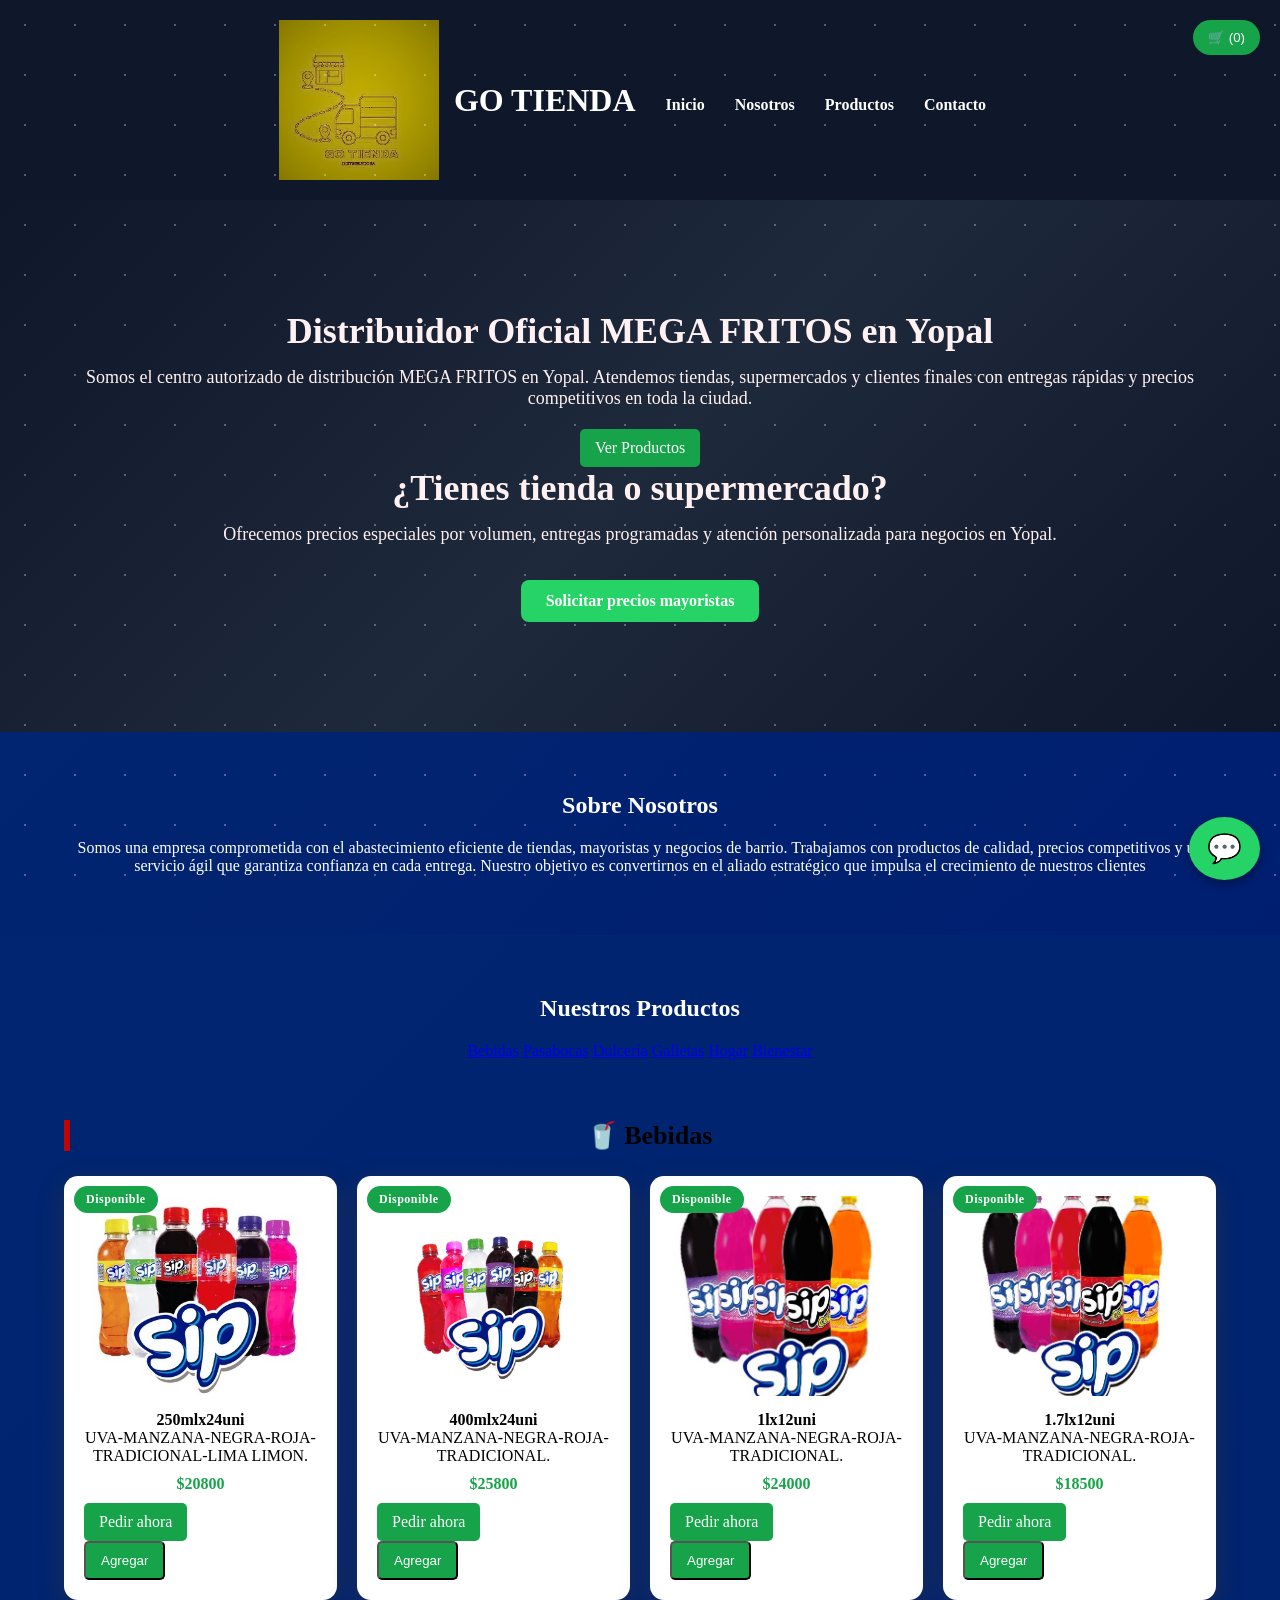
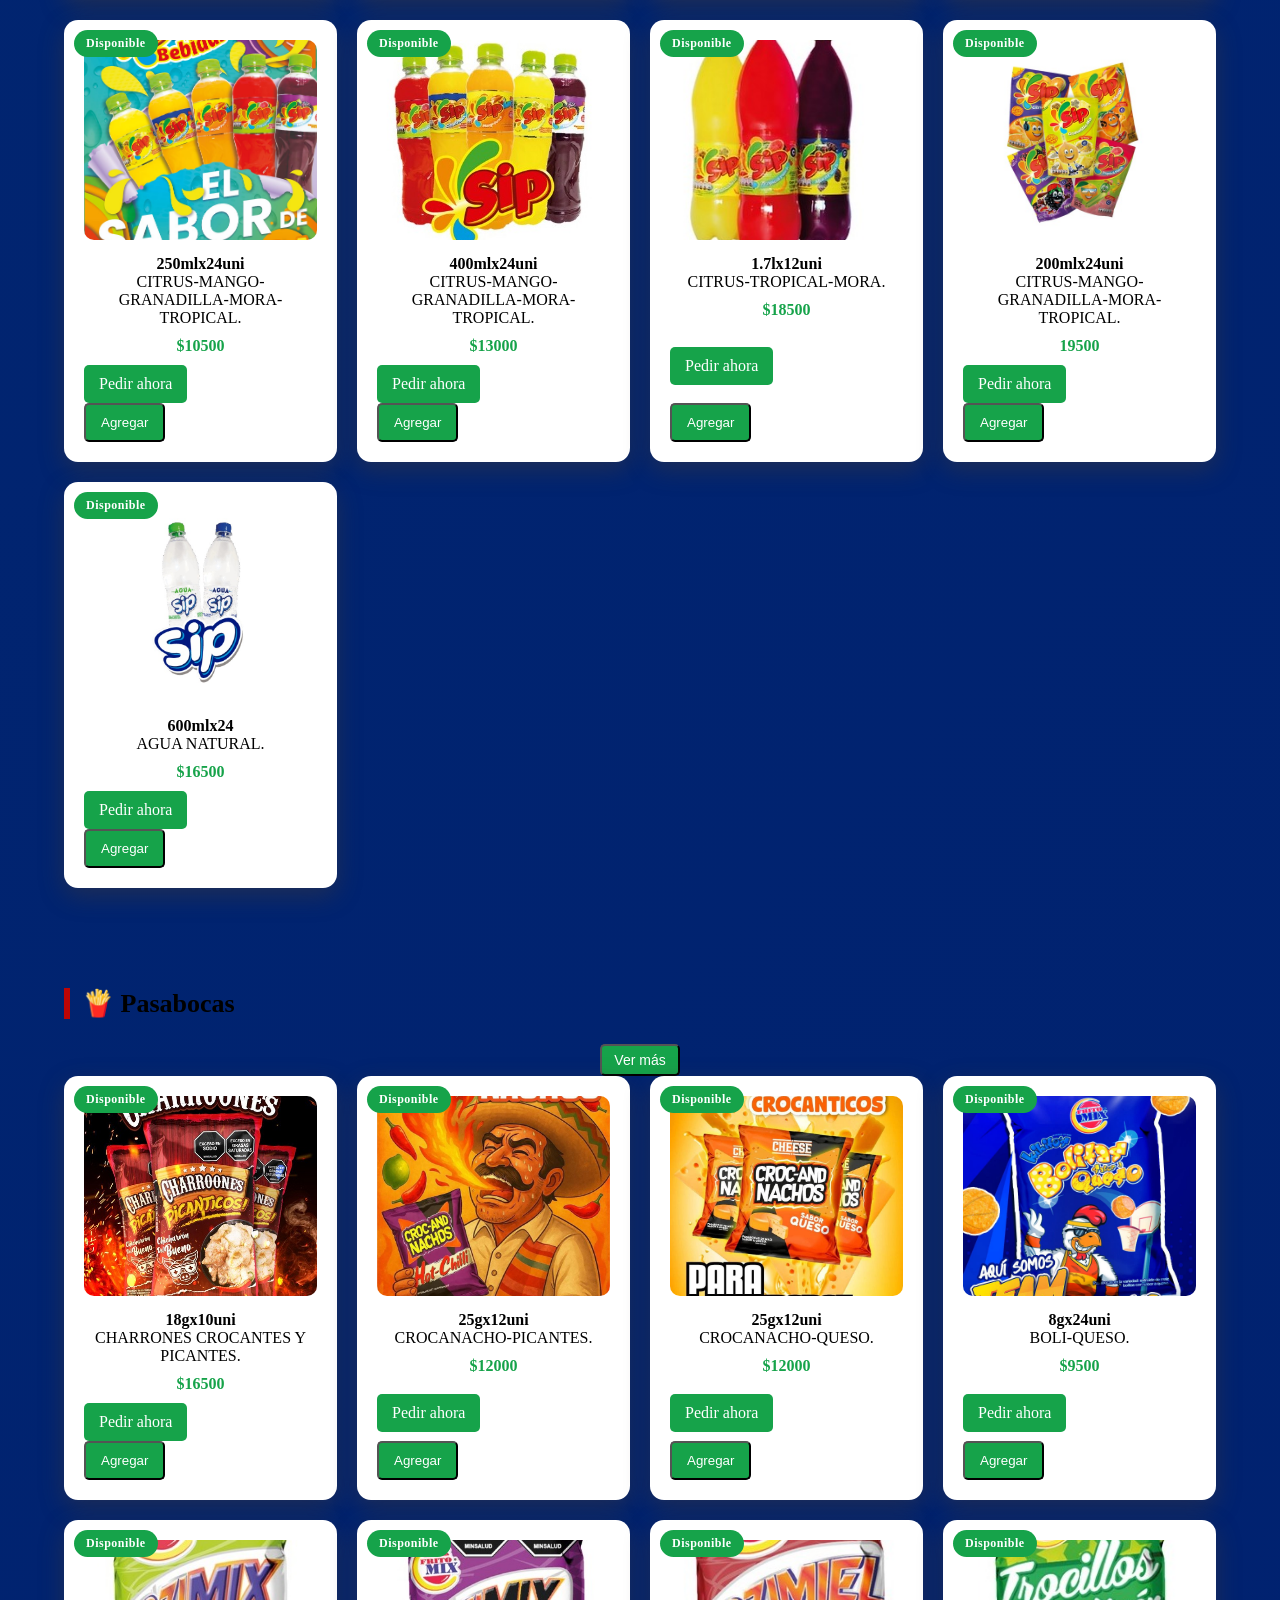
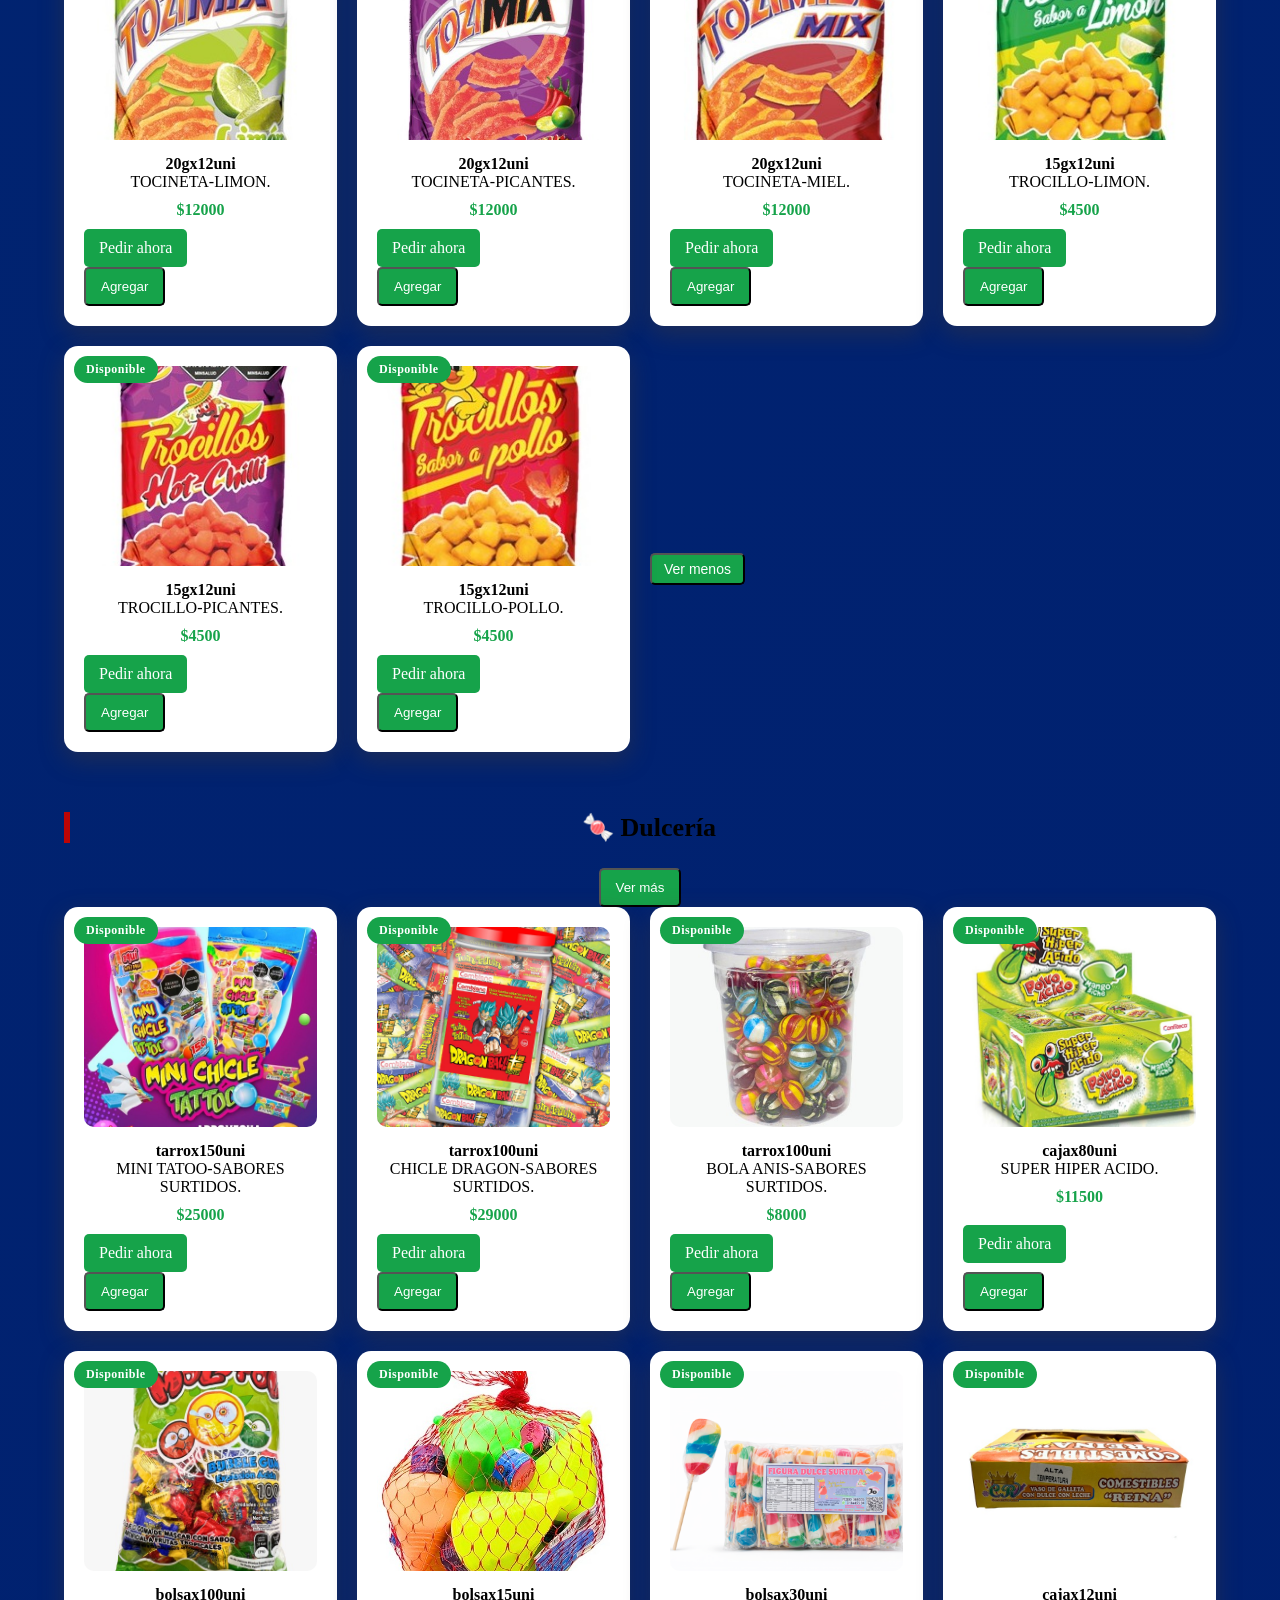
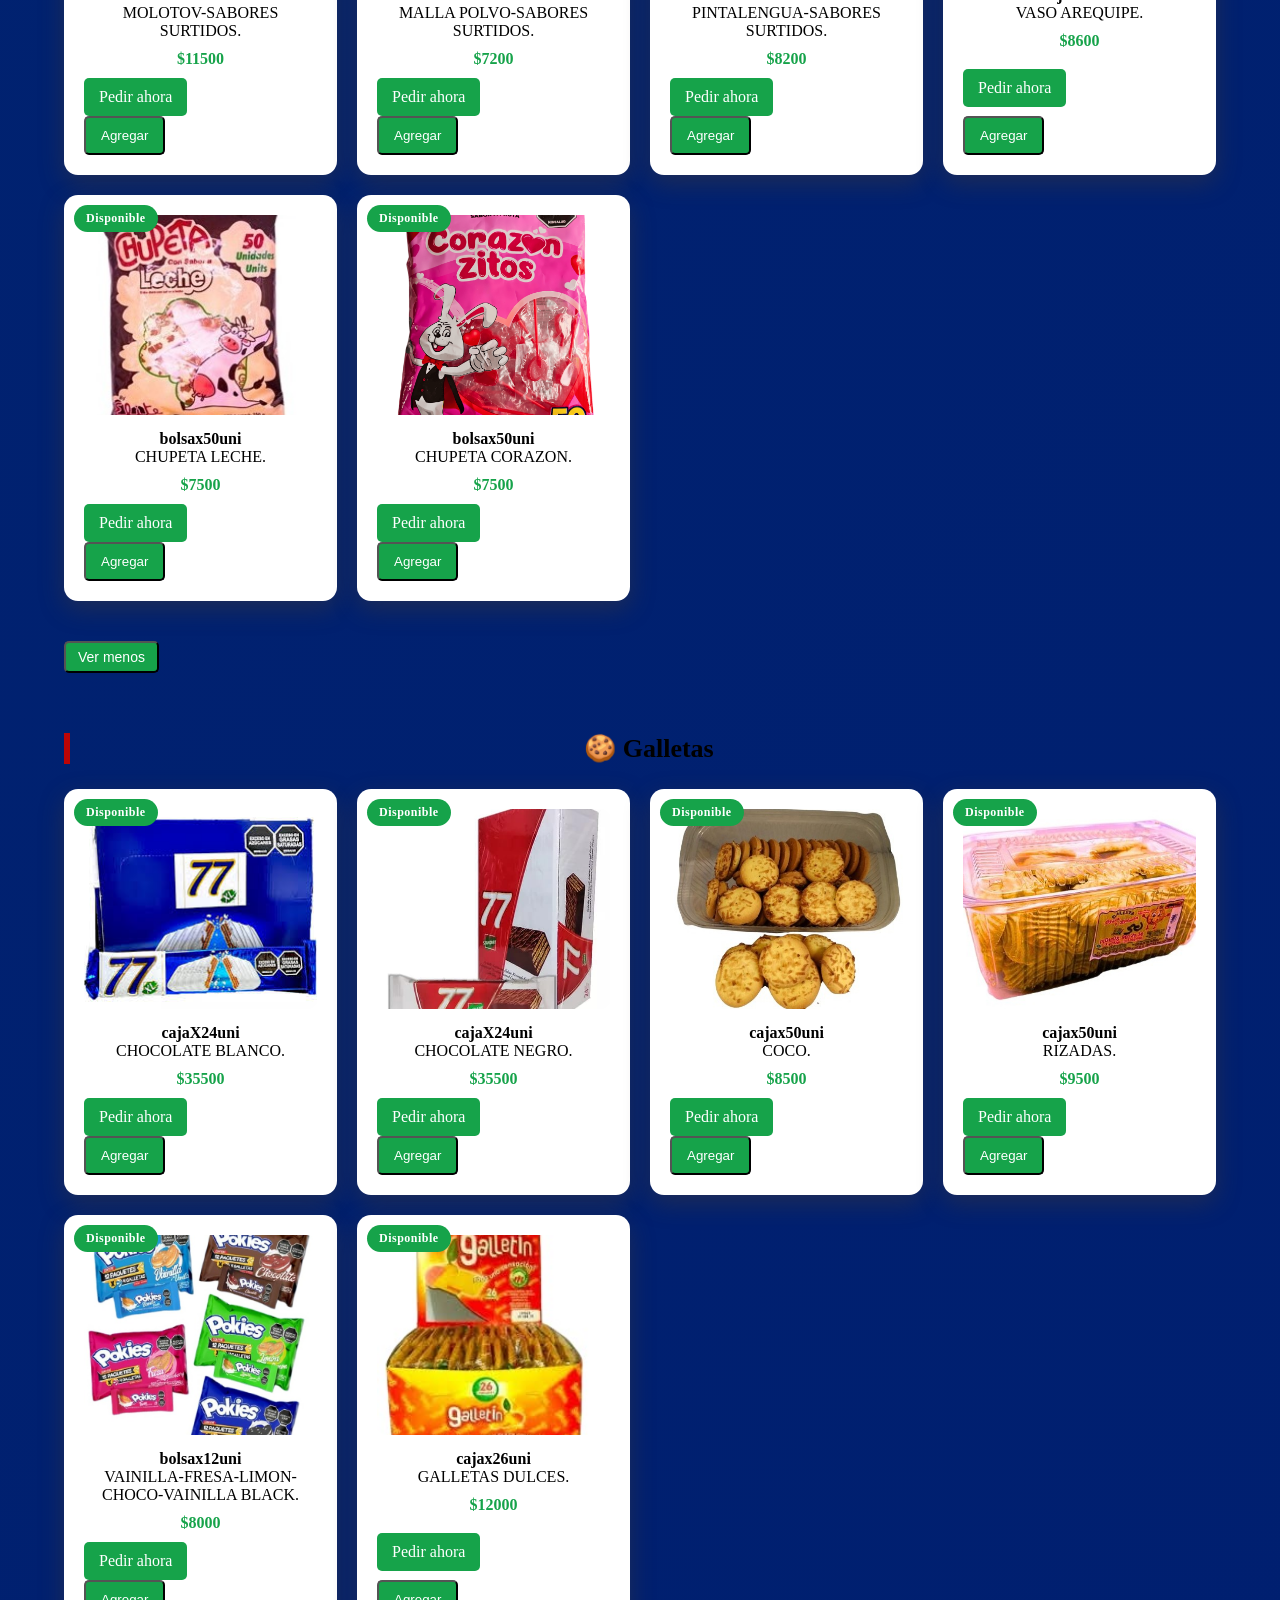
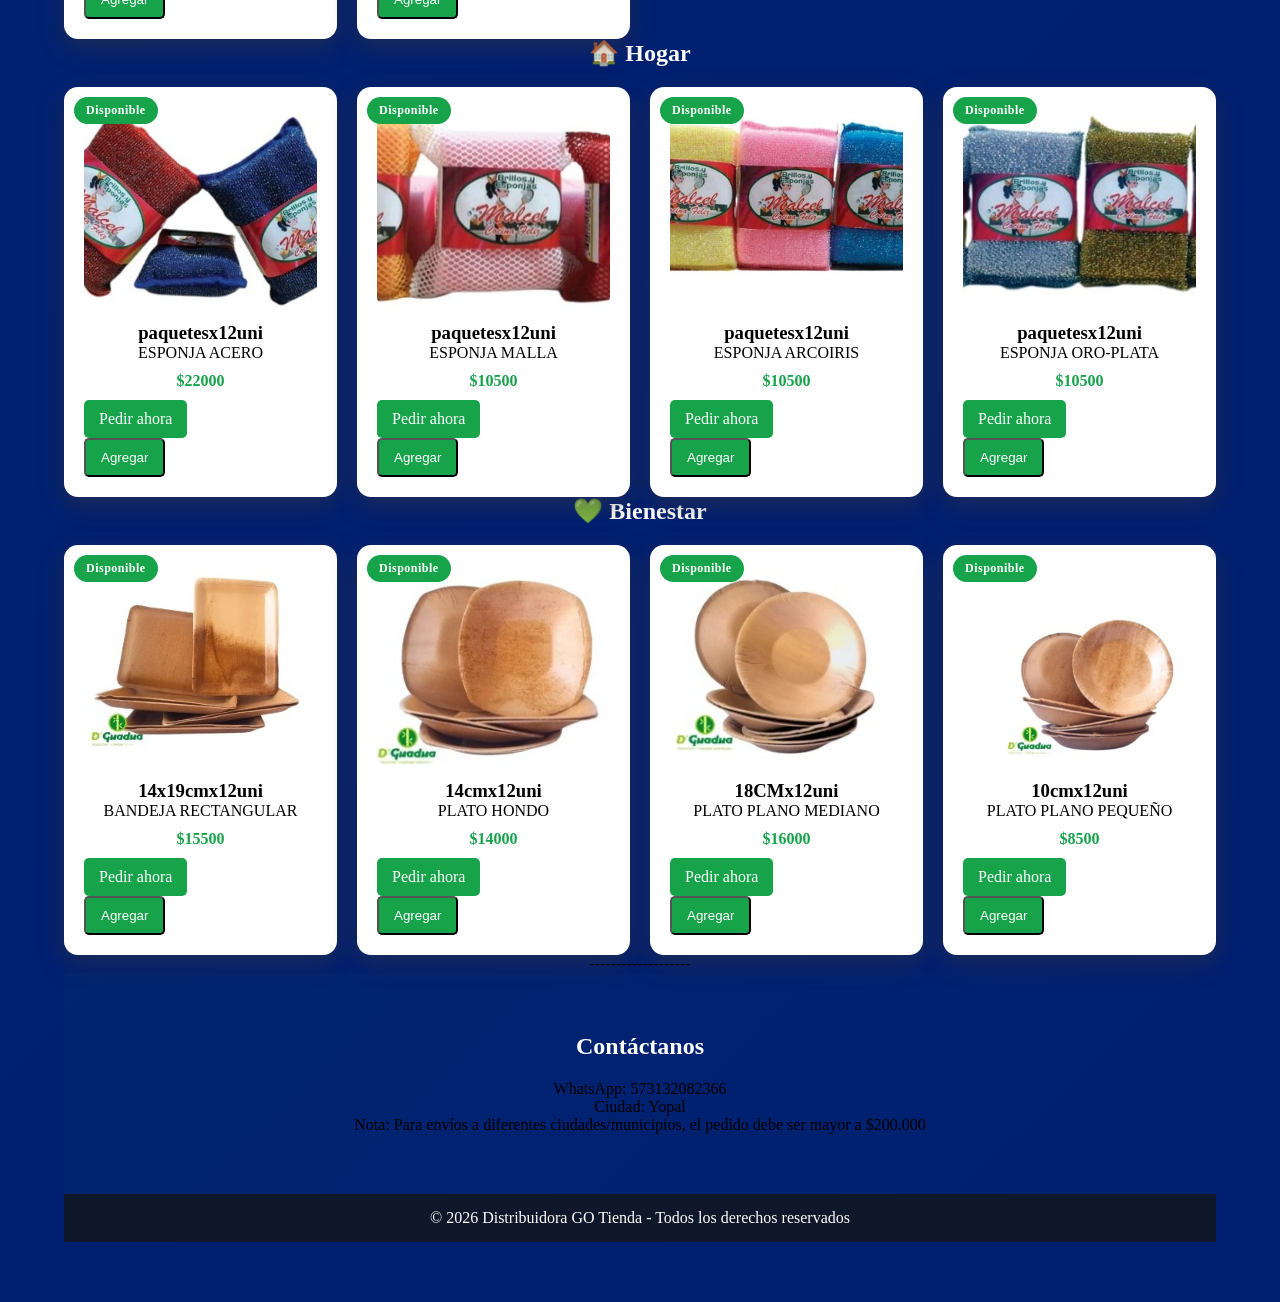
==== commit 0bbccb84: "revisar" ====
--- a/GO-tienda-main/GO-tienda-main/index.html
+++ b/GO-tienda-main/GO-tienda-main/index.html
@@ -57,7 +57,16 @@
      <section id="productos" class="seccion">
          <div class="contenedor">
         <h2>Nuestros Productos</h2>
+        <div class="categoria-nav">
+            <a href="#bebidas">Bebidas</a>
+            <a href="#pasabocas">Pasabocas</a>
+            <a href="#dulceria">Dulcería</a>
+            <a href="#galletas">Galletas</a>
+            <a href="#hogar">Hogar</a>
+            <a href="#bienestar">Bienestar</a>
+        </div>
         <!-- ================= BEBIDAS ================= -->
+        <section id="bebidas" class="categoria-seccion">
         <h3 class="categoria">🥤 Bebidas</h3>
         <div class="productos-grid">
 
@@ -181,16 +190,17 @@
 
 </div>
 
-        <!-- ================= PASABOCAS ================= -->
-        <div class="categoria-flex">
-            <h3 class="categoria">🍟 Pasabocas</h3>
-        </div>
-           <div>
-          <button id="btnPasabocas" class="boton boton-ver" onclick="togglePasabocas()">
-            Ver más
-           </button>
-        </div>
-
+    </section>
+    <!-- ================= PASABOCAS ================= -->
+        <section id="pasabocas" class="categoria-seccion">
+          <div class="categoria-flex">
+              <h3 class="categoria">🍟 Pasabocas</h3>
+          </div>
+          <div>
+              <button id="btnPasabocas" class="boton boton-ver" onclick="togglePasabocas()">
+                  Ver más
+              </button>
+          </div>
           <div class="productos-grid">
             <!-- ================= PRODUCTO 1 ================= -->
             <div class="producto">
@@ -561,21 +571,21 @@
 
 
 
-        <div class="categoria-flex">
-          <button id="btnPasabocas" class="boton boton-ver" onclick="togglePasabocas()">
-            Ver menos
-           </button>
-          </div>
-    </div>
-             <!-- ================= DULCERÍA ================= -->
-               <h3 class="categoria">🍬 Dulcería</h3>
-               <div style="text-align:center; margin-top:20px;">
-               <button id="btnDulceria" class="boton" onclick="toggleDulceria()">
-               Ver mas
-               </button>
-               </div>
-
-           <div class="productos-grid">
+                    <div class="categoria-flex">
+                        <button id="btnDulceria" class="boton boton-ver" onclick="toggleDulceria()">
+                            Ver menos
+                        </button>
+                    </div>
+                </section>
+                <!-- ================= DULCERÍA ================= -->
+                <section id="dulceria" class="categoria-seccion">
+                    <h3 class="categoria">🍬 Dulcería</h3>
+                    <div style="text-align:center; margin-top:20px;">
+                        <button id="btnDulceria" class="boton" onclick="toggleDulceria()">
+                            Ver más
+                        </button>
+                    </div>
+                    <div class="productos-grid">
             <!-- PRODCUTO 1 -->
             <div class="producto">
                 <span class="estado disponible">Disponible</span>
@@ -1177,16 +1187,18 @@
             </div>
 
 
-             <div class="categoria-flex">
-               <button id="btnDulceria" class="boton" onclick="toggleDulceria()">
-               Ver menos
-               </button>
-              </div>
-        </div>
-
-        <!-- ================= GALLETAS ================= -->
-        <h3 class="categoria">🍪 Galletas</h3>
-        <div class="productos-grid">
+                    </div>
+                    <div class="categoria-flex">
+                        <button id="btnPasabocas" class="boton boton-ver" onclick="togglePasabocas()">
+                            Ver menos
+                        </button>
+                    </div>
+                </section>
+
+                <!-- ================= GALLETAS ================= -->
+                <section id="galletas" class="categoria-seccion">
+                    <h3 class="categoria">🍪 Galletas</h3>
+                    <div class="productos-grid">
 
             <!-- PRODUCTO 1 -->
             <div class="producto">
@@ -1270,11 +1282,13 @@
 
             </div>
 
-        </div>
-        
-        <h2>🏠 Hogar</h2>
-
-         <div class="productos-grid">
+                    </div>
+                </section>
+
+                <section id="hogar" class="categoria-seccion">
+                    <h2>🏠 Hogar</h2>
+
+                    <div class="productos-grid">
             <!-- PRODUCTO 1 -->
           <div class="producto">
             <span class="estado disponible">Disponible</span>
@@ -1328,11 +1342,13 @@
 
            </div>
 
-        </div>
-        
-           <h2>💚 Bienestar</h2>
-
-        <div class="productos-grid">
+                    </div>
+                </section>
+
+                <section id="bienestar" class="categoria-seccion">
+                    <h2>💚 Bienestar</h2>
+
+                                <div class="productos-grid">
             <!-- PRODUCTO 1 -->
              <div class="producto">
                 <span class="estado disponible">Disponible</span>
